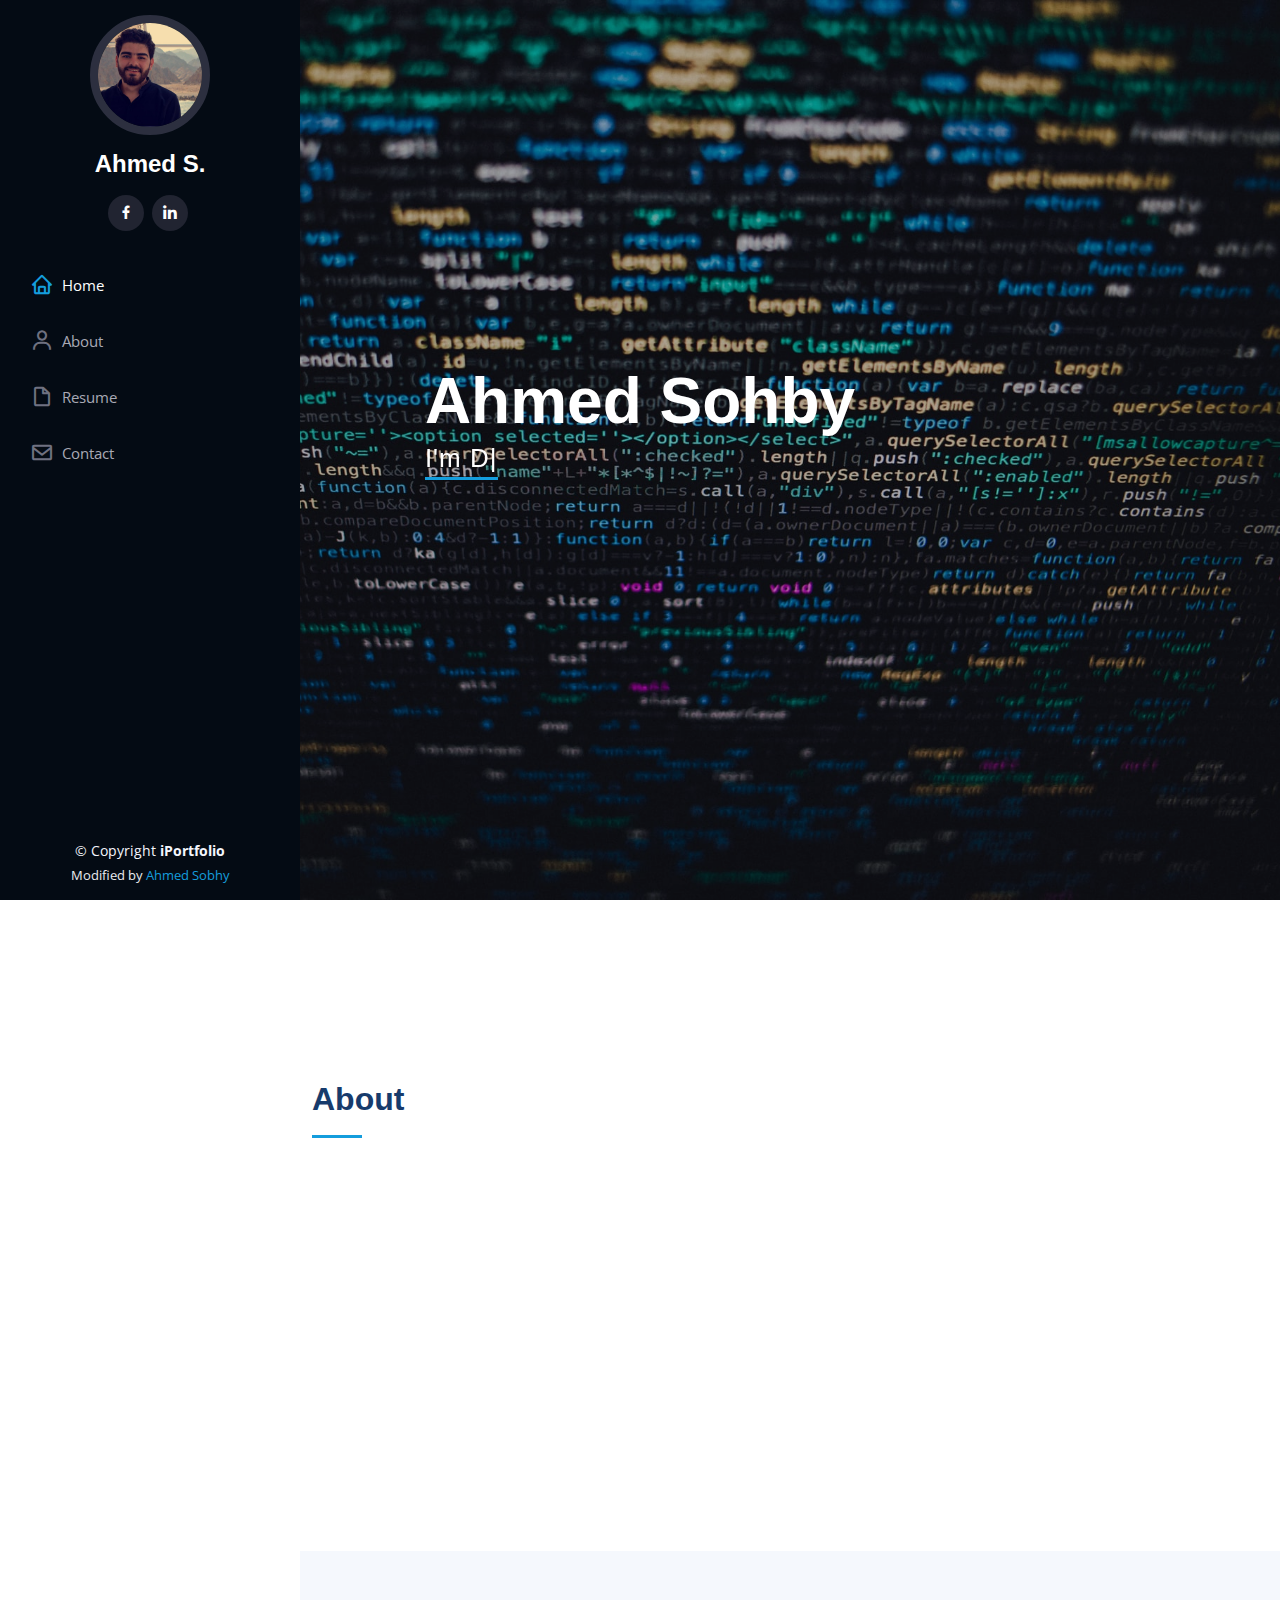
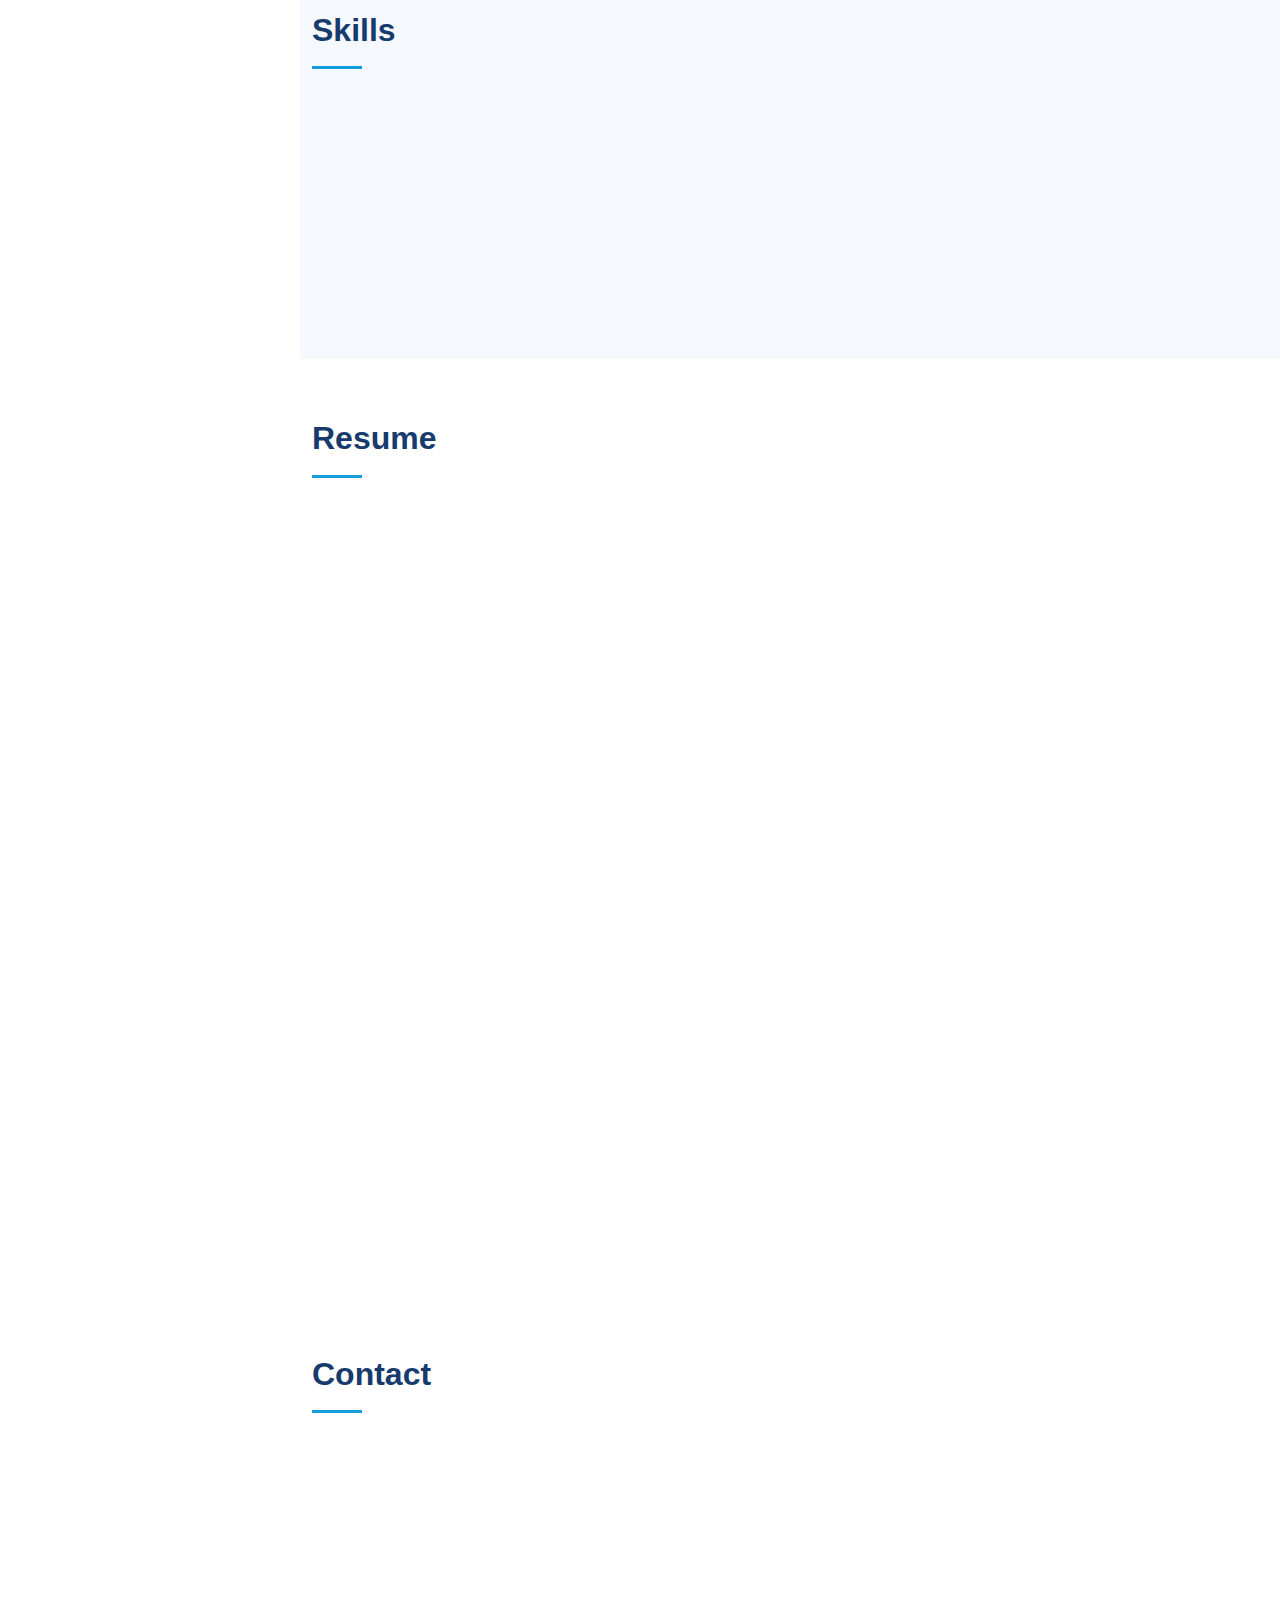
==== index.html @ 56813a4e "Update index.html" ====
<!DOCTYPE html>
<html lang="en">

<head>
  <meta charset="utf-8">
  <meta content="width=device-width, initial-scale=1.0" name="viewport">

  <title>iPortfolio Bootstrap Template - Index</title>
  <meta content="" name="description">
  <meta content="" name="keywords">

  <!-- Favicons -->
  <link href="assets/img/favicon.png" rel="icon">
  <link href="assets/img/apple-touch-icon.png" rel="apple-touch-icon">

  <!-- Google Fonts -->
  <link href="https://fonts.googleapis.com/css?family=Open+Sans:300,300i,400,400i,600,600i,700,700i%7CPT+Raleway:300,300i,400,400i,500,500i,600,600i,700,700i%7CPT+Poppins:300,300i,400,400i,500,500i,600,600i,700,700i" rel="stylesheet">

  <!-- Vendor CSS Files -->
  <link href="assets/vendor/bootstrap/css/bootstrap.min.css" rel="stylesheet">
  <link href="assets/vendor/icofont/icofont.min.css" rel="stylesheet">
  <link href="assets/vendor/boxicons/css/boxicons.min.css" rel="stylesheet">
  <link href="assets/vendor/venobox/venobox.css" rel="stylesheet">
  <link href="assets/vendor/owl.carousel/assets/owl.carousel.min.css" rel="stylesheet">
  <link href="assets/vendor/aos/aos.css" rel="stylesheet">

  <!-- Template Main CSS File -->
  <link href="assets/css/arrow.css" rel="stylesheet">
  <link href="assets/css/style.css" rel="stylesheet">
  

  <!-- =======================================================
  * Template Name: iPortfolio - v2.0.3
  * Template URL: https://bootstrapmade.com/iportfolio-bootstrap-portfolio-websites-template/
  * Author: BootstrapMade.com
  * License: https://bootstrapmade.com/license/
  ======================================================== -->
</head>

<body>

  <!-- ======= Mobile nav toggle button ======= -->
  <button type="button" class="mobile-nav-toggle d-xl-none"><i class="icofont-navigation-menu"></i></button>

  <!-- ======= Header ======= -->
  <header id="header">
    <div class="d-flex flex-column">

      <div class="profile">
        <img src="assets/img/profile-img.jpg" alt="" class="img-fluid rounded-circle">
        <h1 class="text-light"><a href="index.html">Ahmed S.</a></h1>
        <div class="social-links mt-3 text-center">
          <!-- <a href="#" class="twitter"><i class="bx bxl-twitter"></i></a> -->
          <a href="https://www.facebook.com/A.Mohammed97" class="facebook"><i class="bx bxl-facebook"></i></a>
          <!-- <a href="#" class="instagram"><i class="bx bxl-instagram"></i></a> -->
          <!-- <a href="#" class="google-plus"><i class="bx bxl-skype"></i></a> -->
          <a href="https://www.linkedin.com/in/ahmed-mohammed-aast/" class="linkedin"><i class="bx bxl-linkedin"></i></a>
        </div>
      </div>

      <nav class="nav-menu">
        <ul>
          <li class="active"><a href="index.html"><i class="bx bx-home"></i> <span>Home</span></a></li>
          <li><a href="#about"><i class="bx bx-user"></i> <span>About</span></a></li>
          <li><a href="#resume"><i class="bx bx-file-blank"></i> <span>Resume</span></a></li>
          <!-- <li><a href="#portfolio"><i class="bx bx-book-content"></i> Portfolio</a></li>
          <li><a href="#services"><i class="bx bx-server"></i> Services</a></li> -->
          <li><a href="#contact"><i class="bx bx-envelope"></i> Contact</a></li>

        </ul>
      </nav><!-- .nav-menu -->
      <button type="button" class="mobile-nav-toggle d-xl-none"><i class="icofont-navigation-menu"></i></button>

    </div>
  </header><!-- End Header -->

  <!-- ======= Hero Section ======= -->
  <section id="hero" class="d-flex flex-column justify-content-center align-items-center">
    <div class="hero-container" data-aos="fade-in">
      <h2>Ahmed Sohby</h2>
      <p> <span class="typed" data-typed-items=" I'm Developer, I'm Freelancer, I Love You &#10084;&#65039;"></span></p>

    </div>
  </section>

  <section id="section07" class="demo">
    <a href="#about"><span></span><span></span><span></span></a>
  </section>
  
 
  
  <!-- End Hero -->
  <main id="main">

    <!-- ======= About Section ======= -->
    <section id="about" class="about">
      <div class="container">

        <div class="section-title">
          <h2>About</h2>
          <!-- <p>Magnam dolores commodi suscipit. Necessitatibus eius consequatur ex aliquid fuga eum quidem. Sit sint consectetur velit. Quisquam quos quisquam cupiditate. Et nemo qui impedit suscipit alias ea. Quia fugiat sit in iste officiis commodi quidem hic quas.</p> -->
        </div>

        <div class="row">
          <div class="col-lg-4" data-aos="fade-right">
            <img src="assets/img/profile-img.jpg" class="img-fluid" alt="">
          </div>
          <div class="col-lg-8 pt-4 pt-lg-0 content" data-aos="fade-left">
            <h3> Web Developer.</h3>
            <!-- <p class="font-italic">
              Lorem ipsum dolor sit amet, consectetur adipiscing elit, sed do eiusmod tempor incididunt ut labore et dolore
              magna aliqua.
            </p> -->
            <div class="row">
              <div class="col-lg-6">
                <ul>
                  <li><i class="icofont-rounded-right"></i> <strong>Birthday:</strong> 13 Sep 1997</li>
                  <!-- <li><i class="icofont-rounded-right"></i> <strong>Website:</strong> www.example.com</li> -->
                  <li><i class="icofont-rounded-right"></i> <strong>Phone:</strong> +20 1274 638 009</li>
                  <li><i class="icofont-rounded-right"></i> <strong>City:</strong> City : Cairo, EGY</li>
                </ul>
              </div>
              <div class="col-lg-6">
                <ul>
                  <li><i class="icofont-rounded-right"></i> <strong>Age:</strong> 23</li>
                  <li><i class="icofont-rounded-right"></i> <strong>Degree:</strong> Bachelor</li>
                  <li><i class="icofont-rounded-right"></i> <strong>Email:</strong> am.aastmt@gmail.com</li>
                  <!-- <li><i class="icofont-rounded-right"></i> <strong>Freelance:</strong> Available</li> -->
                </ul>
              </div>
            </div>
            <!-- <p>
              Officiis eligendi itaque labore et dolorum mollitia officiis optio vero. Quisquam sunt adipisci omnis et ut. Nulla accusantium dolor incidunt officia tempore. Et eius omnis.
              Cupiditate ut dicta maxime officiis quidem quia. Sed et consectetur qui quia repellendus itaque neque. Aliquid amet quidem ut quaerat cupiditate. Ab et eum qui repellendus omnis culpa magni laudantium dolores.
            </p> -->
          </div>
        </div>

      </div>
    </section><!-- End About Section -->

    
    <!-- ======= Skills Section ======= -->
    <section id="skills" class="skills section-bg">
      <div class="container">

        <div class="section-title">
          <h2>Skills</h2>
        </div>

        <div class="row skills-content">

          <div class="col-lg-6" data-aos="fade-up">

            <div class="progress">
              <span class="skill">HTML <i class="val">100%</i></span>
              <div class="progress-bar-wrap">
                <div class="progress-bar" role="progressbar" aria-valuenow="100" aria-valuemin="0" aria-valuemax="100"></div>
              </div>
            </div>

            <div class="progress">
              <span class="skill">CSS <i class="val">80%</i></span>
              <div class="progress-bar-wrap">
                <div class="progress-bar" role="progressbar" aria-valuenow="80" aria-valuemin="0" aria-valuemax="100"></div>
              </div>
            </div>

            <div class="progress">
              <span class="skill">JavaScript <i class="val">40%</i></span>
              <div class="progress-bar-wrap">
                <div class="progress-bar" role="progressbar" aria-valuenow="40" aria-valuemin="0" aria-valuemax="100"></div>
              </div>
            </div>

          </div>

          <div class="col-lg-6" data-aos="fade-up" data-aos-delay="100">

            <div class="progress">
              <span class="skill">C <i class="val">80%</i></span>
              <div class="progress-bar-wrap">
                <div class="progress-bar" role="progressbar" aria-valuenow="80" aria-valuemin="0" aria-valuemax="100"></div>
              </div>
            </div>

            <div class="progress">
              <span class="skill">ROS <i class="val">65%</i></span>
              <div class="progress-bar-wrap">
                <div class="progress-bar" role="progressbar" aria-valuenow="65" aria-valuemin="0" aria-valuemax="100"></div>
              </div>
            </div>

            <div class="progress">
              <span class="skill">Python <i class="val">55%</i></span>
              <div class="progress-bar-wrap">
                <div class="progress-bar" role="progressbar" aria-valuenow="55" aria-valuemin="0" aria-valuemax="100"></div>
              </div>
            </div>

          </div>

        </div>

      </div>
    </section>
    <!-- End Skills Section -->

    <!-- ======= Resume Section ======= -->
    <section id="resume" class="resume">
      <div class="container">

        <div class="section-title">
          <h2>Resume</h2>
        </div>

        <div class="row">
          <div class="col-lg-6" data-aos="fade-up">
            <h3 class="resume-title">Sumary</h3>
            <div class="resume-item pb-0">
              <h4>Ahmed Mohammed Sobhy</h4>
              <p><em>A new alumni mechatronics engineer, Enthusiastic for programming filed for a professional level as well as for adding some innovation in my day by day life.
              </em></p>
              <p><em>
                  I also worked on a useful graduation project. Constructively, I have experience with the robotic operating system (ROS), web design, and embedded system.
              </em></p> 
              <p><em>  
                  My graduation project was a small semi-autonomous submarine (ROV) utilizing ROS as the principle disseminating purpose of all information, between a PC and Raspberry-Pi inside the ROV and a signal web page as an interface.
              </em></p>
              <ul>
              
              </ul>
            </div>

            <h3 class="resume-title">Education</h3>
            <div class="resume-item">
              <h4>Bachelor of Engineering - BE, Mechatronics, Robotics &amp; Automation Engineering </h4>
              <h5>2015 - 2020</h5>
              <p><em>Arab Academy for Science, Technology &amp; Maritime Transport</em></p>
            </div>

            <div class="resume-item">
              <h4>Diploma, Embedded System </h4>
              <h5>2018 - 2019</h5>
              <p><em>IMT school</em></p>
            </div>

            
          </div>
          <div class="col-lg-6" data-aos="fade-up" data-aos-delay="100">
            <h3 class="resume-title">Experience</h3>
            <div class="resume-item">
              <h4>Workshop Facilitator</h4>
              <h5>2020 - Present</h5>
              <p><em>SkillUP </em></p>
              <!-- <ul>
                <li>Lead in the design, development, and implementation of the graphic, layout, and production communication materials</li>
                <li>Delegate tasks to the 7 members of the design team and provide counsel on all aspects of the project. </li>
                <li>Supervise the assessment of all graphic materials in order to ensure quality and accuracy of the design</li>
                <li>Oversee the efficient use of production project budgets ranging from $2,000 - $25,000</li>
              </ul> -->
            </div>
            
          </div>
        </div>

      </div>
    </section>
    <!-- End Resume Section -->

    <!-- ======= Contact Section ======= -->
    <section id="contact" class="contact">
      <div class="container">

        <div class="section-title">
           <h2>Contact</h2>
          <!--<p>Magnam dolores commodi suscipit. Necessitatibus eius consequatur ex aliquid fuga eum quidem. Sit sint consectetur velit. Quisquam quos quisquam cupiditate. Et nemo qui impedit suscipit alias ea. Quia fugiat sit in iste officiis commodi quidem hic quas.</p>
        --> 
        </div> 

        <div class="row" data-aos="fade-in">

          <div class=" col-lg-12  d-flex align-items-stretch">
            <div class="info">
              <div class="address">
                <i class="icofont-google-map"></i>
                <h4>Location:</h4>
                <p>Pyramids Gardens, Al Giza Desert, Giza Governorate</p>
              </div>

              <div class="email">
                <i class="icofont-envelope"></i>
                <h4>Email:</h4>
                <p>am.aastmt@gmail.com</p>
              </div>

              <div class="phone">
                <i class="icofont-phone"></i>
                <h4>Call:</h4>
                <p>+201274638009</p>
              </div>

              <iframe src="https://www.google.com/maps/embed?pb=!1m18!1m12!1m3!1d4109.891367036622!2d31.10958412815962!3d29.979633538263222!2m3!1f0!2f0!3f0!3m2!1i1024!2i768!4f13.1!3m3!1m2!1s0x14584f898a2fae6f%3A0x5140c8664e53e4e6!2zMjnCsDU4JzU0LjkiTiAzMcKwMDYnMjkuNCJF!5e0!3m2!1sen!2seg!4v1612114255835!5m2!1sen!2seg"  style="border:0; width: 100%; height: 290px;" allowfullscreen></iframe>
            </div>  
          </div>
        </div>
          

      </div>

      <div class="container" id="add-contact">
        <div class="row">
          <a href="assets/ahmed-mohammed.vcf" class="btn btn-outline-secondary  col-xs-4 " role="button"><h4><b> Add Contact </b></h4></a>
          <!-- <button type="button" class="btn btn-primary btn-lg-6 btn-block">Add contact</button> -->
        </div>
      </div>
      
    </section>
     
    
    <!-- End Contact Section -->

  </main><!-- End #main -->

  <!-- ======= Footer ======= -->
  <footer id="footer">
    <div class="container">
      <div class="copyright">
        &copy; Copyright <strong><span>iPortfolio</span></strong>
      </div>
      <div class="credits">
        <!-- All the links in the footer should remain intact. -->
        <!-- You can delete the links only if you purchased the pro version. -->
        <!-- Licensing information: https://bootstrapmade.com/license/ -->
        <!-- Purchase the pro version with working PHP/AJAX contact form: https://bootstrapmade.com/iportfolio-bootstrap-portfolio-websites-template/ -->
        Modified by <a href="https://bootstrapmade.com/">Ahmed Sobhy</a>
      </div>
    </div>
  </footer><!-- End  Footer -->

  <a href="#" class="back-to-top"><i class="icofont-simple-up"></i></a>

  <!-- Vendor JS Files -->
  <script src="assets/vendor/jquery/jquery.min.js"></script>
  <script src="assets/vendor/bootstrap/js/bootstrap.bundle.min.js"></script>
  <script src="assets/vendor/jquery.easing/jquery.easing.min.js"></script>
  <script src="assets/vendor/php-email-form/validate.js"></script>
  <script src="assets/vendor/waypoints/jquery.waypoints.min.js"></script>
  <script src="assets/vendor/counterup/counterup.min.js"></script>
  <script src="assets/vendor/isotope-layout/isotope.pkgd.min.js"></script>
  <script src="assets/vendor/venobox/venobox.min.js"></script>
  <script src="assets/vendor/owl.carousel/owl.carousel.min.js"></script>
  <script src="assets/vendor/typed.js/typed.min.js"></script>
  <script src="assets/vendor/aos/aos.js"></script>

  <!-- Template Main JS File -->
  <script src="assets/js/main.js"></script>

</body>

</html>
---- assets/vendor/venobox/venobox.css ----
/* ------ venobox.css --------*/
.vbox-overlay *, .vbox-overlay *:before, .vbox-overlay *:after{
    -webkit-backface-visibility: hidden;
    -webkit-box-sizing:border-box;
    -moz-box-sizing:border-box;
    box-sizing:border-box;
}
.vbox-overlay * { 
    -webkit-backface-visibility: visible;
    backface-visibility: visible;
}
.vbox-overlay{
    display: -webkit-flex;
    display: flex;
    -webkit-flex-direction: column;
    flex-direction: column;
    -webkit-justify-content: center;
    justify-content: center;
    -webkit-align-items: center;
    align-items: center;
    position: fixed;
    left: 0;
    top: 0;
    bottom: 0;
    right: 0;
    z-index: 999999;
}

/* ----- navigation ----- */
.vbox-title{
    width: 100%;
    height: 40px;
    float: left;
    text-align: center;
    line-height: 28px;
    font-size: 12px;
    padding: 6px 50px;
    overflow: hidden;
    position: fixed;
    display: none;
    left: 0;
    z-index: 89;
}
.vbox-close{
    cursor: pointer;
    position: fixed;
    top: -1px;
    right: 0;
    width: 50px;
    height: 40px;
    padding: 6px;
    display: block;
    background-position:10px center;
    overflow: hidden;
    font-size: 24px;
    line-height: 1;
    text-align: center;
    z-index: 99;
}
.vbox-left{
    cursor: pointer;
    position: fixed;
    left: 0;
    height: 40px;
    overflow: hidden;
    line-height: 28px;
    font-size: 12px;
    z-index: 99;
    display: flex;
    align-items:center;
}
.vbox-num{
    display: inline-block;
    margin: 6px 0 6px 15px;
}
/* ----- Social share ----- */
.vbox-share{
    line-height: 28px;
    font-size: 12px;
    overflow: hidden;
    position: fixed;
    left: 0;
    z-index: 98;
    display: flex;
    align-items:center;
    justify-content: center;
    width: 100%;
    text-align: center;
}
.vbox-share svg{
    max-height: 28px;
    width: 28px;
    z-index: 10;
    margin-left: 12px;
    margin-top: 6px;
    margin-bottom: 6px;
    vertical-align: middle;
}


/* ----- navigation ARROWS ----- */
.vbox-next, .vbox-prev{
    position: fixed;
    top: 50%;
    margin-top: -15px;
    overflow: hidden;
    cursor: pointer;
    display: block;
    width: 45px;
    height: 45px;
    z-index: 99;
}
.vbox-next span, .vbox-prev span{
    position: relative;
    width: 20px;
    height: 20px;
    border: 2px solid transparent;
    border-top-color: #B6B6B6;
    border-right-color: #B6B6B6;
    text-indent: -100px;
    position: absolute;
    top: 8px;
    display: block;
}
.vbox-prev{
    left: 15px;
}
.vbox-next{
    right: 15px;
}
.vbox-prev span{
    left: 10px;
    -ms-transform: rotate(-135deg);
    -webkit-transform: rotate(-135deg);
    transform: rotate(-135deg);
}
.vbox-next span{
    -ms-transform: rotate(45deg);
    -webkit-transform: rotate(45deg);
    transform: rotate(45deg);
    right: 10px;
}
/* ------- inline window ------ */
.vbox-inline{
    width: 420px;
    height: 315px;
    height: 70vh;
    padding: 10px;
    background: #fff;
    margin: 0 auto;
    overflow: auto;
    text-align: left;
}
/* ------- Video & iFrames window ------ */
.venoframe{
    max-width: 100%;
    width: 100%;
    border: none;
    width: 100%;
    height: 260px;
    height: 70vh;
}
.venoframe.vbvid{
    height: 260px;
}
@media (min-width: 768px) {
    .venoframe, .vbox-inline{
        width: 90%;
        height: 360px;
        height: 70vh;
    }
    .venoframe.vbvid{
        width: 640px;
        height: 360px;
    }
}
@media (min-width: 992px) {
    .venoframe, .vbox-inline{
        max-width: 1200px;
        width: 80%;
        height: 540px;
        height: 70vh;
    }
    .venoframe.vbvid{
        width: 960px;
        height: 540px;
    }
}
/* 
Please do NOT edit this part! 
or at least read this note: http://i.imgur.com/7C0ws9e.gif
*/
.vbox-open{
    overflow: hidden;
}
.vbox-container{
    position: absolute;
    left: 0;
    right: 0;
    top: 0;
    bottom: 0;
    overflow-x: hidden;
    overflow-y: scroll;
    overflow-scrolling: touch;
    -webkit-overflow-scrolling: touch;
    z-index: 20;
    max-height: 100%;

}

.vbox-content{
    text-align: center;
    float: left;
    width: 100%;
    position: relative;
    overflow: hidden;
    padding: 20px 4%;
}
.vbox-container img{
    max-width: 100%;
    height: auto;
}
.vbox-figlio{
    box-shadow: 0 0 12px rgba(0,0,0,0.19), 0 6px 6px rgba(0,0,0,0.23);
    max-width: 100%;
    text-align: initial;
}
img.vbox-figlio{
    -webkit-user-select: none;
-khtml-user-select: none;
-moz-user-select: none;
-o-user-select: none;
user-select: none;
}
.vbox-content.swipe-left{
    margin-left: -200px !important;
}
.vbox-content.swipe-right{
    margin-left: 200px !important;
}
.vbox-animated{
    webkit-transition: margin 300ms ease-out;
    transition: margin 300ms ease-out;
}

/* ---------- preloader ----------
 * SPINKIT 
 * http://tobiasahlin.com/spinkit/
-------------------------------- */
.sk-double-bounce,.sk-rotating-plane{width:40px;height:40px;margin:40px auto}.sk-rotating-plane{background-color:#333;-webkit-animation:sk-rotatePlane 1.2s infinite ease-in-out;animation:sk-rotatePlane 1.2s infinite ease-in-out}@-webkit-keyframes sk-rotatePlane{0%{-webkit-transform:perspective(120px) rotateX(0) rotateY(0);transform:perspective(120px) rotateX(0) rotateY(0)}50%{-webkit-transform:perspective(120px) rotateX(-180.1deg) rotateY(0);transform:perspective(120px) rotateX(-180.1deg) rotateY(0)}100%{-webkit-transform:perspective(120px) rotateX(-180deg) rotateY(-179.9deg);transform:perspective(120px) rotateX(-180deg) rotateY(-179.9deg)}}@keyframes sk-rotatePlane{0%{-webkit-transform:perspective(120px) rotateX(0) rotateY(0);transform:perspective(120px) rotateX(0) rotateY(0)}50%{-webkit-transform:perspective(120px) rotateX(-180.1deg) rotateY(0);transform:perspective(120px) rotateX(-180.1deg) rotateY(0)}100%{-webkit-transform:perspective(120px) rotateX(-180deg) rotateY(-179.9deg);transform:perspective(120px) rotateX(-180deg) rotateY(-179.9deg)}}.sk-double-bounce{position:relative}.sk-double-bounce .sk-child{width:100%;height:100%;border-radius:50%;background-color:#333;opacity:.6;position:absolute;top:0;left:0;-webkit-animation:sk-doubleBounce 2s infinite ease-in-out;animation:sk-doubleBounce 2s infinite ease-in-out}.sk-chasing-dots .sk-child,.sk-spinner-pulse,.sk-three-bounce .sk-child{background-color:#333;border-radius:100%}.sk-double-bounce .sk-double-bounce2{-webkit-animation-delay:-1s;animation-delay:-1s}@-webkit-keyframes sk-doubleBounce{0%,100%{-webkit-transform:scale(0);transform:scale(0)}50%{-webkit-transform:scale(1);transform:scale(1)}}@keyframes sk-doubleBounce{0%,100%{-webkit-transform:scale(0);transform:scale(0)}50%{-webkit-transform:scale(1);transform:scale(1)}}.sk-wave{margin:40px auto;width:50px;height:40px;text-align:center;font-size:10px}.sk-wave .sk-rect{background-color:#333;height:100%;width:6px;display:inline-block;-webkit-animation:sk-waveStretchDelay 1.2s infinite ease-in-out;animation:sk-waveStretchDelay 1.2s infinite ease-in-out}.sk-wave .sk-rect1{-webkit-animation-delay:-1.2s;animation-delay:-1.2s}.sk-wave .sk-rect2{-webkit-animation-delay:-1.1s;animation-delay:-1.1s}.sk-wave .sk-rect3{-webkit-animation-delay:-1s;animation-delay:-1s}.sk-wave .sk-rect4{-webkit-animation-delay:-.9s;animation-delay:-.9s}.sk-wave .sk-rect5{-webkit-animation-delay:-.8s;animation-delay:-.8s}@-webkit-keyframes sk-waveStretchDelay{0%,100%,40%{-webkit-transform:scaleY(.4);transform:scaleY(.4)}20%{-webkit-transform:scaleY(1);transform:scaleY(1)}}@keyframes sk-waveStretchDelay{0%,100%,40%{-webkit-transform:scaleY(.4);transform:scaleY(.4)}20%{-webkit-transform:scaleY(1);transform:scaleY(1)}}.sk-wandering-cubes{margin:40px auto;width:40px;height:40px;position:relative}.sk-wandering-cubes .sk-cube{background-color:#333;width:10px;height:10px;position:absolute;top:0;left:0;-webkit-animation:sk-wanderingCube 1.8s ease-in-out -1.8s infinite both;animation:sk-wanderingCube 1.8s ease-in-out -1.8s infinite both}.sk-chasing-dots,.sk-spinner-pulse{width:40px;height:40px;margin:40px auto}.sk-wandering-cubes .sk-cube2{-webkit-animation-delay:-.9s;animation-delay:-.9s}@-webkit-keyframes sk-wanderingCube{0%{-webkit-transform:rotate(0);transform:rotate(0)}25%{-webkit-transform:translateX(30px) rotate(-90deg) scale(.5);transform:translateX(30px) rotate(-90deg) scale(.5)}50%{-webkit-transform:translateX(30px) translateY(30px) rotate(-179deg);transform:translateX(30px) translateY(30px) rotate(-179deg)}50.1%{-webkit-transform:translateX(30px) translateY(30px) rotate(-180deg);transform:translateX(30px) translateY(30px) rotate(-180deg)}75%{-webkit-transform:translateX(0) translateY(30px) rotate(-270deg) scale(.5);transform:translateX(0) translateY(30px) rotate(-270deg) scale(.5)}100%{-webkit-transform:rotate(-360deg);transform:rotate(-360deg)}}@keyframes sk-wanderingCube{0%{-webkit-transform:rotate(0);transform:rotate(0)}25%{-webkit-transform:translateX(30px) rotate(-90deg) scale(.5);transform:translateX(30px) rotate(-90deg) scale(.5)}50%{-webkit-transform:translateX(30px) translateY(30px) rotate(-179deg);transform:translateX(30px) translateY(30px) rotate(-179deg)}50.1%{-webkit-transform:translateX(30px) translateY(30px) rotate(-180deg);transform:translateX(30px) translateY(30px) rotate(-180deg)}75%{-webkit-transform:translateX(0) translateY(30px) rotate(-270deg) scale(.5);transform:translateX(0) translateY(30px) rotate(-270deg) scale(.5)}100%{-webkit-transform:rotate(-360deg);transform:rotate(-360deg)}}.sk-spinner-pulse{-webkit-animation:sk-pulseScaleOut 1s infinite ease-in-out;animation:sk-pulseScaleOut 1s infinite ease-in-out}@-webkit-keyframes sk-pulseScaleOut{0%{-webkit-transform:scale(0);transform:scale(0)}100%{-webkit-transform:scale(1);transform:scale(1);opacity:0}}@keyframes sk-pulseScaleOut{0%{-webkit-transform:scale(0);transform:scale(0)}100%{-webkit-transform:scale(1);transform:scale(1);opacity:0}}.sk-chasing-dots{position:relative;text-align:center;-webkit-animation:sk-chasingDotsRotate 2s infinite linear;animation:sk-chasingDotsRotate 2s infinite linear}.sk-chasing-dots .sk-child{width:60%;height:60%;display:inline-block;position:absolute;top:0;-webkit-animation:sk-chasingDotsBounce 2s infinite ease-in-out;animation:sk-chasingDotsBounce 2s infinite ease-in-out}.sk-chasing-dots .sk-dot2{top:auto;bottom:0;-webkit-animation-delay:-1s;animation-delay:-1s}@-webkit-keyframes sk-chasingDotsRotate{100%{-webkit-transform:rotate(360deg);transform:rotate(360deg)}}@keyframes sk-chasingDotsRotate{100%{-webkit-transform:rotate(360deg);transform:rotate(360deg)}}@-webkit-keyframes sk-chasingDotsBounce{0%,100%{-webkit-transform:scale(0);transform:scale(0)}50%{-webkit-transform:scale(1);transform:scale(1)}}@keyframes sk-chasingDotsBounce{0%,100%{-webkit-transform:scale(0);transform:scale(0)}50%{-webkit-transform:scale(1);transform:scale(1)}}.sk-three-bounce{margin:40px auto;width:80px;text-align:center}.sk-three-bounce .sk-child{width:20px;height:20px;display:inline-block;-webkit-animation:sk-three-bounce 1.4s ease-in-out 0s infinite both;animation:sk-three-bounce 1.4s ease-in-out 0s infinite both}.sk-circle .sk-child:before,.sk-fading-circle .sk-circle:before{display:block;border-radius:100%;content:'';background-color:#333}.sk-three-bounce .sk-bounce1{-webkit-animation-delay:-.32s;animation-delay:-.32s}.sk-three-bounce .sk-bounce2{-webkit-animation-delay:-.16s;animation-delay:-.16s}@-webkit-keyframes sk-three-bounce{0%,100%,80%{-webkit-transform:scale(0);transform:scale(0)}40%{-webkit-transform:scale(1);transform:scale(1)}}@keyframes sk-three-bounce{0%,100%,80%{-webkit-transform:scale(0);transform:scale(0)}40%{-webkit-transform:scale(1);transform:scale(1)}}.sk-circle{margin:40px auto;width:40px;height:40px;position:relative}.sk-circle .sk-child{width:100%;height:100%;position:absolute;left:0;top:0}.sk-circle .sk-child:before{margin:0 auto;width:15%;height:15%;-webkit-animation:sk-circleBounceDelay 1.2s infinite ease-in-out both;animation:sk-circleBounceDelay 1.2s infinite ease-in-out both}.sk-circle .sk-circle2{-webkit-transform:rotate(30deg);-ms-transform:rotate(30deg);transform:rotate(30deg)}.sk-circle .sk-circle3{-webkit-transform:rotate(60deg);-ms-transform:rotate(60deg);transform:rotate(60deg)}.sk-circle .sk-circle4{-webkit-transform:rotate(90deg);-ms-transform:rotate(90deg);transform:rotate(90deg)}.sk-circle .sk-circle5{-webkit-transform:rotate(120deg);-ms-transform:rotate(120deg);transform:rotate(120deg)}.sk-circle .sk-circle6{-webkit-transform:rotate(150deg);-ms-transform:rotate(150deg);transform:rotate(150deg)}.sk-circle .sk-circle7{-webkit-transform:rotate(180deg);-ms-transform:rotate(180deg);transform:rotate(180deg)}.sk-circle .sk-circle8{-webkit-transform:rotate(210deg);-ms-transform:rotate(210deg);transform:rotate(210deg)}.sk-circle .sk-circle9{-webkit-transform:rotate(240deg);-ms-transform:rotate(240deg);transform:rotate(240deg)}.sk-circle .sk-circle10{-webkit-transform:rotate(270deg);-ms-transform:rotate(270deg);transform:rotate(270deg)}.sk-circle .sk-circle11{-webkit-transform:rotate(300deg);-ms-transform:rotate(300deg);transform:rotate(300deg)}.sk-circle .sk-circle12{-webkit-transform:rotate(330deg);-ms-transform:rotate(330deg);transform:rotate(330deg)}.sk-circle .sk-circle2:before{-webkit-animation-delay:-1.1s;animation-delay:-1.1s}.sk-circle .sk-circle3:before{-webkit-animation-delay:-1s;animation-delay:-1s}.sk-circle .sk-circle4:before{-webkit-animation-delay:-.9s;animation-delay:-.9s}.sk-circle .sk-circle5:before{-webkit-animation-delay:-.8s;animation-delay:-.8s}.sk-circle .sk-circle6:before{-webkit-animation-delay:-.7s;animation-delay:-.7s}.sk-circle .sk-circle7:before{-webkit-animation-delay:-.6s;animation-delay:-.6s}.sk-circle .sk-circle8:before{-webkit-animation-delay:-.5s;animation-delay:-.5s}.sk-circle .sk-circle9:before{-webkit-animation-delay:-.4s;animation-delay:-.4s}.sk-circle .sk-circle10:before{-webkit-animation-delay:-.3s;animation-delay:-.3s}.sk-circle .sk-circle11:before{-webkit-animation-delay:-.2s;animation-delay:-.2s}.sk-circle .sk-circle12:before{-webkit-animation-delay:-.1s;animation-delay:-.1s}@-webkit-keyframes sk-circleBounceDelay{0%,100%,80%{-webkit-transform:scale(0);transform:scale(0)}40%{-webkit-transform:scale(1);transform:scale(1)}}@keyframes sk-circleBounceDelay{0%,100%,80%{-webkit-transform:scale(0);transform:scale(0)}40%{-webkit-transform:scale(1);transform:scale(1)}}.sk-cube-grid{width:40px;height:40px;margin:40px auto}.sk-cube-grid .sk-cube{width:33.33%;height:33.33%;background-color:#333;float:left;-webkit-animation:sk-cubeGridScaleDelay 1.3s infinite ease-in-out;animation:sk-cubeGridScaleDelay 1.3s infinite ease-in-out}.sk-cube-grid .sk-cube1{-webkit-animation-delay:.2s;animation-delay:.2s}.sk-cube-grid .sk-cube2{-webkit-animation-delay:.3s;animation-delay:.3s}.sk-cube-grid .sk-cube3{-webkit-animation-delay:.4s;animation-delay:.4s}.sk-cube-grid .sk-cube4{-webkit-animation-delay:.1s;animation-delay:.1s}.sk-cube-grid .sk-cube5{-webkit-animation-delay:.2s;animation-delay:.2s}.sk-cube-grid .sk-cube6{-webkit-animation-delay:.3s;animation-delay:.3s}.sk-cube-grid .sk-cube7{-webkit-animation-delay:0ms;animation-delay:0ms}.sk-cube-grid .sk-cube8{-webkit-animation-delay:.1s;animation-delay:.1s}.sk-cube-grid .sk-cube9{-webkit-animation-delay:.2s;animation-delay:.2s}@-webkit-keyframes sk-cubeGridScaleDelay{0%,100%,70%{-webkit-transform:scale3D(1,1,1);transform:scale3D(1,1,1)}35%{-webkit-transform:scale3D(0,0,1);transform:scale3D(0,0,1)}}@keyframes sk-cubeGridScaleDelay{0%,100%,70%{-webkit-transform:scale3D(1,1,1);transform:scale3D(1,1,1)}35%{-webkit-transform:scale3D(0,0,1);transform:scale3D(0,0,1)}}.sk-fading-circle{margin:40px auto;width:40px;height:40px;position:relative}.sk-fading-circle .sk-circle{width:100%;height:100%;position:absolute;left:0;top:0}.sk-fading-circle .sk-circle:before{margin:0 auto;width:15%;height:15%;-webkit-animation:sk-circleFadeDelay 1.2s infinite ease-in-out both;animation:sk-circleFadeDelay 1.2s infinite ease-in-out both}.sk-fading-circle .sk-circle2{-webkit-transform:rotate(30deg);-ms-transform:rotate(30deg);transform:rotate(30deg)}.sk-fading-circle .sk-circle3{-webkit-transform:rotate(60deg);-ms-transform:rotate(60deg);transform:rotate(60deg)}.sk-fading-circle .sk-circle4{-webkit-transform:rotate(90deg);-ms-transform:rotate(90deg);transform:rotate(90deg)}.sk-fading-circle .sk-circle5{-webkit-transform:rotate(120deg);-ms-transform:rotate(120deg);transform:rotate(120deg)}.sk-fading-circle .sk-circle6{-webkit-transform:rotate(150deg);-ms-transform:rotate(150deg);transform:rotate(150deg)}.sk-fading-circle .sk-circle7{-webkit-transform:rotate(180deg);-ms-transform:rotate(180deg);transform:rotate(180deg)}.sk-fading-circle .sk-circle8{-webkit-transform:rotate(210deg);-ms-transform:rotate(210deg);transform:rotate(210deg)}.sk-fading-circle .sk-circle9{-webkit-transform:rotate(240deg);-ms-transform:rotate(240deg);transform:rotate(240deg)}.sk-fading-circle .sk-circle10{-webkit-transform:rotate(270deg);-ms-transform:rotate(270deg);transform:rotate(270deg)}.sk-fading-circle .sk-circle11{-webkit-transform:rotate(300deg);-ms-transform:rotate(300deg);transform:rotate(300deg)}.sk-fading-circle .sk-circle12{-webkit-transform:rotate(330deg);-ms-transform:rotate(330deg);transform:rotate(330deg)}.sk-fading-circle .sk-circle2:before{-webkit-animation-delay:-1.1s;animation-delay:-1.1s}.sk-fading-circle .sk-circle3:before{-webkit-animation-delay:-1s;animation-delay:-1s}.sk-fading-circle .sk-circle4:before{-webkit-animation-delay:-.9s;animation-delay:-.9s}.sk-fading-circle .sk-circle5:before{-webkit-animation-delay:-.8s;animation-delay:-.8s}.sk-fading-circle .sk-circle6:before{-webkit-animation-delay:-.7s;animation-delay:-.7s}.sk-fading-circle .sk-circle7:before{-webkit-animation-delay:-.6s;animation-delay:-.6s}.sk-fading-circle .sk-circle8:before{-webkit-animation-delay:-.5s;animation-delay:-.5s}.sk-fading-circle .sk-circle9:before{-webkit-animation-delay:-.4s;animation-delay:-.4s}.sk-fading-circle .sk-circle10:before{-webkit-animation-delay:-.3s;animation-delay:-.3s}.sk-fading-circle .sk-circle11:before{-webkit-animation-delay:-.2s;animation-delay:-.2s}.sk-fading-circle .sk-circle12:before{-webkit-animation-delay:-.1s;animation-delay:-.1s}@-webkit-keyframes sk-circleFadeDelay{0%,100%,39%{opacity:0}40%{opacity:1}}@keyframes sk-circleFadeDelay{0%,100%,39%{opacity:0}40%{opacity:1}}.sk-folding-cube{margin:40px auto;width:40px;height:40px;position:relative;-webkit-transform:rotateZ(45deg);transform:rotateZ(45deg)}.sk-folding-cube .sk-cube{float:left;width:50%;height:50%;position:relative;-webkit-transform:scale(1.1);-ms-transform:scale(1.1);transform:scale(1.1)}.sk-folding-cube .sk-cube:before{content:'';position:absolute;top:0;left:0;width:100%;height:100%;background-color:#333;-webkit-animation:sk-foldCubeAngle 2.4s infinite linear both;animation:sk-foldCubeAngle 2.4s infinite linear both;-webkit-transform-origin:100% 100%;-ms-transform-origin:100% 100%;transform-origin:100% 100%}.sk-folding-cube .sk-cube2{-webkit-transform:scale(1.1) rotateZ(90deg);transform:scale(1.1) rotateZ(90deg)}.sk-folding-cube .sk-cube3{-webkit-transform:scale(1.1) rotateZ(180deg);transform:scale(1.1) rotateZ(180deg)}.sk-folding-cube .sk-cube4{-webkit-transform:scale(1.1) rotateZ(270deg);transform:scale(1.1) rotateZ(270deg)}.sk-folding-cube .sk-cube2:before{-webkit-animation-delay:.3s;animation-delay:.3s}.sk-folding-cube .sk-cube3:before{-webkit-animation-delay:.6s;animation-delay:.6s}.sk-folding-cube .sk-cube4:before{-webkit-animation-delay:.9s;animation-delay:.9s}@-webkit-keyframes sk-foldCubeAngle{0%,10%{-webkit-transform:perspective(140px) rotateX(-180deg);transform:perspective(140px) rotateX(-180deg);opacity:0}25%,75%{-webkit-transform:perspective(140px) rotateX(0);transform:perspective(140px) rotateX(0);opacity:1}100%,90%{-webkit-transform:perspective(140px) rotateY(180deg);transform:perspective(140px) rotateY(180deg);opacity:0}}@keyframes sk-foldCubeAngle{0%,10%{-webkit-transform:perspective(140px) rotateX(-180deg);transform:perspective(140px) rotateX(-180deg);opacity:0}25%,75%{-webkit-transform:perspective(140px) rotateX(0);transform:perspective(140px) rotateX(0);opacity:1}100%,90%{-webkit-transform:perspective(140px) rotateY(180deg);transform:perspective(140px) rotateY(180deg);opacity:0}}
---- assets/css/arrow.css ----
@import url(https://fonts.googleapis.com/css?family=Josefin+Sans:300,400);
* {
  margin: 0;
  padding: 0;
}

#thanks p a {
  color: #333;
  text-decoration: none;
  transition: color .3s;
}
#thanks p a:hover {
  color: #888;
}
.demo a {
  position: absolute;
  bottom: 0;
  left: 45%;
  z-index: 2;
  display: inline-block;
  transform: translate(0, -50%);
  color: #fff;
  font : normal 400 20px/1 'Josefin Sans', sans-serif;
  letter-spacing: .1em;
  text-decoration: none;
  transition: opacity .3s;
}
.demo a:hover {
  opacity: .5;
}



#section01 a {
  padding-top: 60px;
}
#section01 a span {
  position: absolute;
  top: 0;
  left: 50%;
  width: 24px;
  height: 24px;
  margin-left: -12px;
  border-left: 1px solid #fff;
  border-bottom: 1px solid #fff;
  transform: rotate(-45deg);
  box-sizing: border-box;
}



#section02 a {
  padding-top: 60px;
}
#section02 a span {
  position: absolute;
  top: 0;
  left: 50%;
  width: 46px;
  height: 46px;
  margin-left: -23px;
  border: 1px solid #fff;
  border-radius: 100%;
  box-sizing: border-box;
}
#section02 a span::after {
  position: absolute;
  top: 50%;
  left: 50%;
  content: '';
  width: 16px;
  height: 16px;
  margin: -12px 0 0 -8px;
  border-left: 1px solid #fff;
  border-bottom: 1px solid #fff;
  transform: rotate(-45deg);
  box-sizing: border-box;
}



#section03 a {
  padding-top: 60px;
}
#section03 a span {
  position: absolute;
  top: 0;
  left: 50%;
  width: 46px;
  height: 46px;
  margin-left: -23px;
  border: 1px solid #fff;
  border-radius: 100%;
  box-sizing: border-box;
}
#section03 a span::after {
  position: absolute;
  top: 50%;
  left: 50%;
  content: '';
  width: 16px;
  height: 16px;
  margin: -12px 0 0 -8px;
  border-left: 1px solid #fff;
  border-bottom: 1px solid #fff;
  transform: rotate(-45deg);
  box-sizing: border-box;
}
#section03 a span::before {
  position: absolute;
  top: 0;
  left: 0;
  z-index: -1;
  content: '';
  width: 44px;
  height: 44px;
  box-shadow: 0 0 0 0 rgba(255,255,255,.1);
  border-radius: 100%;
  opacity: 0;
  -webkit-animation: sdb03 3s infinite;
  animation: sdb03 3s infinite;
  box-sizing: border-box;
}
@-webkit-keyframes sdb03 {
  0% {
    opacity: 0;
  }
  30% {
    opacity: 1;
  }
  60% {
    box-shadow: 0 0 0 60px rgba(255,255,255,.1);
    opacity: 0;
  }
  100% {
    opacity: 0;
  }
}
@keyframes sdb03 {
  0% {
    opacity: 0;
  }
  30% {
    opacity: 1;
  }
  60% {
    box-shadow: 0 0 0 60px rgba(255,255,255,.1);
    opacity: 0;
  }
  100% {
    opacity: 0;
  }
}



#section04 a {
  padding-top: 60px;
}
#section04 a span {
  position: absolute;
  top: 0;
  left: 50%;
  width: 24px;
  height: 24px;
  margin-left: -12px;
  border-left: 1px solid #fff;
  border-bottom: 1px solid #fff;
  transform: rotate(-45deg);
  -webkit-animation: sdb04 2s infinite;
  animation: sdb04 2s infinite;
  box-sizing: border-box;
}
@-webkit-keyframes sdb04 {
  0% {
    -webkit-transform: rotate(-45deg) translate(0, 0);
  }
  20% {
    -webkit-transform: rotate(-45deg) translate(-10px, 10px);
  }
  40% {
    -webkit-transform: rotate(-45deg) translate(0, 0);
  }
}
@keyframes sdb04 {
  0% {
    transform: rotate(-45deg) translate(0, 0);
  }
  20% {
    transform: rotate(-45deg) translate(-10px, 10px);
  }
  40% {
    transform: rotate(-45deg) translate(0, 0);
  }
}



#section05 a {
  padding-top: 70px;
}
#section05 a span {
  position: absolute;
  top: 0;
  left: 50%;
  width: 24px;
  height: 24px;
  margin-left: -12px;
  border-left: 1px solid #fff;
  border-bottom: 1px solid #fff;
  transform: rotate(-45deg);
  -webkit-animation: sdb05 1.5s infinite;
  animation: sdb05 1.5s infinite;
  box-sizing: border-box;
}
@-webkit-keyframes sdb05 {
  0% {
    -webkit-transform: rotate(-45deg) translate(0, 0);
    opacity: 0;
  }
  50% {
    opacity: 1;
  }
  100% {
    -webkit-transform: rotate(-45deg) translate(-20px, 20px);
    opacity: 0;
  }
}
@keyframes sdb05 {
  0% {
    transform: rotate(-45deg) translate(0, 0);
    opacity: 0;
  }
  50% {
    opacity: 1;
  }
  100% {
    transform: rotate(-45deg) translate(-20px, 20px);
    opacity: 0;
  }
}



#section06 a {
  padding-top: 70px;
}
#section06 a span {
  position: absolute;
  top: 0;
  left: 50%;
  width: 24px;
  height: 24px;
  margin-left: -12px;
  border-left: 1px solid #fff;
  border-bottom: 1px solid #fff;
  transform: rotateZ(-45deg);
  -webkit-animation: sdb06 1.5s infinite;
  animation: sdb06 1.5s infinite;
  box-sizing: border-box;
}
@-webkit-keyframes sdb06 {
  0% {
    -webkit-transform: rotateY(0) rotateZ(-45deg) translate(0, 0);
    opacity: 0;
  }
  50% {
    opacity: 1;
  }
  100% {
    -webkit-transform: rotateY(720deg) rotateZ(-45deg) translate(-20px, 20px);
    opacity: 0;
  }
}
@keyframes sdb06 {
  0% {
    transform: rotateY(0) rotateZ(-45deg) translate(0, 0);
    opacity: 0;
  }
  50% {
    opacity: 1;
  }
  100% {
    transform: rotateY(720deg) rotateZ(-45deg) translate(-20px, 20px);
    opacity: 0;
  }
}



#section07 a {
  padding-top: 80px;
}
#section07 a span {
  position: absolute;
  top: 0;
  left: 50%;
  width: 24px;
  height: 24px;
  margin: 0 auto;
  border-left: 1px solid #fff;
  border-bottom: 1px solid #fff;
  transform: rotate(-45deg);
  -webkit-animation: sdb07 2s infinite;
  animation: sdb07 2s infinite;
  opacity: 0;
  box-sizing: border-box;
}
#section07 a span:nth-of-type(1) {
  -webkit-animation-delay: 0s;
  animation-delay: 0s;
}
#section07 a span:nth-of-type(2) {
  top: 16px;
  -webkit-animation-delay: .15s;
  animation-delay: .15s;
}
#section07 a span:nth-of-type(3) {
  top: 32px;
  -webkit-animation-delay: .3s;
  animation-delay: .3s;
}
@-webkit-keyframes sdb07 {
  0% {
    opacity: 0;
  }
  50% {
    opacity: 1;
  }
  100% {
    opacity: 0;
  }
}
@keyframes sdb07 {
  0% {
    opacity: 0;
  }
  50% {
    opacity: 1;
  }
  100% {
    opacity: 0;
  }
}



#section08 a {
  padding-top: 60px;
}
#section08 a span {
  position: absolute;
  top: 0;
  left: 50%;
  width: 30px;
  height: 50px;
  margin-left: -15px;
  border: 2px solid #fff;
  border-radius: 50px;
  box-sizing: border-box;
}
#section08 a span::before {
  position: absolute;
  top: 10px;
  left: 50%;
  content: '';
  width: 6px;
  height: 6px;
  margin-left: -3px;
  background-color: #fff;
  border-radius: 100%;
  box-sizing: border-box;
}



#section09 a {
  padding-top: 80px;
}
#section09 a span {
  position: absolute;
  top: 0;
  left: 50%;
  width: 30px;
  height: 50px;
  margin-left: -15px;
  border: 2px solid #fff;
  border-radius: 50px;
  box-sizing: border-box;
}
#section09 a span::before {
  position: absolute;
  top: 10px;
  left: 50%;
  content: '';
  width: 6px;
  height: 6px;
  margin-left: -3px;
  background-color: #fff;
  border-radius: 100%;
  box-sizing: border-box;
}
#section09 a span::after {
  position: absolute;
  bottom: -18px;
  left: 50%;
  width: 18px;
  height: 18px;
  content: '';
  margin-left: -9px;
  border-left: 1px solid #fff;
  border-bottom: 1px solid #fff;
  transform: rotate(-45deg);
  box-sizing: border-box;
}



#section10 a {
  padding-top: 60px;
}
#section10 a span {
  position: absolute;
  top: 0;
  left: 50%;
  width: 30px;
  height: 50px;
  margin-left: -15px;
  border: 2px solid #fff;
  border-radius: 50px;
  box-sizing: border-box;
}
#section10 a span::before {
  position: absolute;
  top: 10px;
  left: 50%;
  content: '';
  width: 6px;
  height: 6px;
  margin-left: -3px;
  background-color: #fff;
  border-radius: 100%;
  -webkit-animation: sdb10 2s infinite;
  animation: sdb10 2s infinite;
  box-sizing: border-box;
}
@-webkit-keyframes sdb10 {
  0% {
    -webkit-transform: translate(0, 0);
    opacity: 0;
  }
  40% {
    opacity: 1;
  }
  80% {
    -webkit-transform: translate(0, 20px);
    opacity: 0;
  }
  100% {
    opacity: 0;
  }
}
@keyframes sdb10 {
  0% {
    transform: translate(0, 0);
    opacity: 0;
  }
  40% {
    opacity: 1;
  }
  80% {
    transform: translate(0, 20px);
    opacity: 0;
  }
  100% {
    opacity: 0;
  }
}
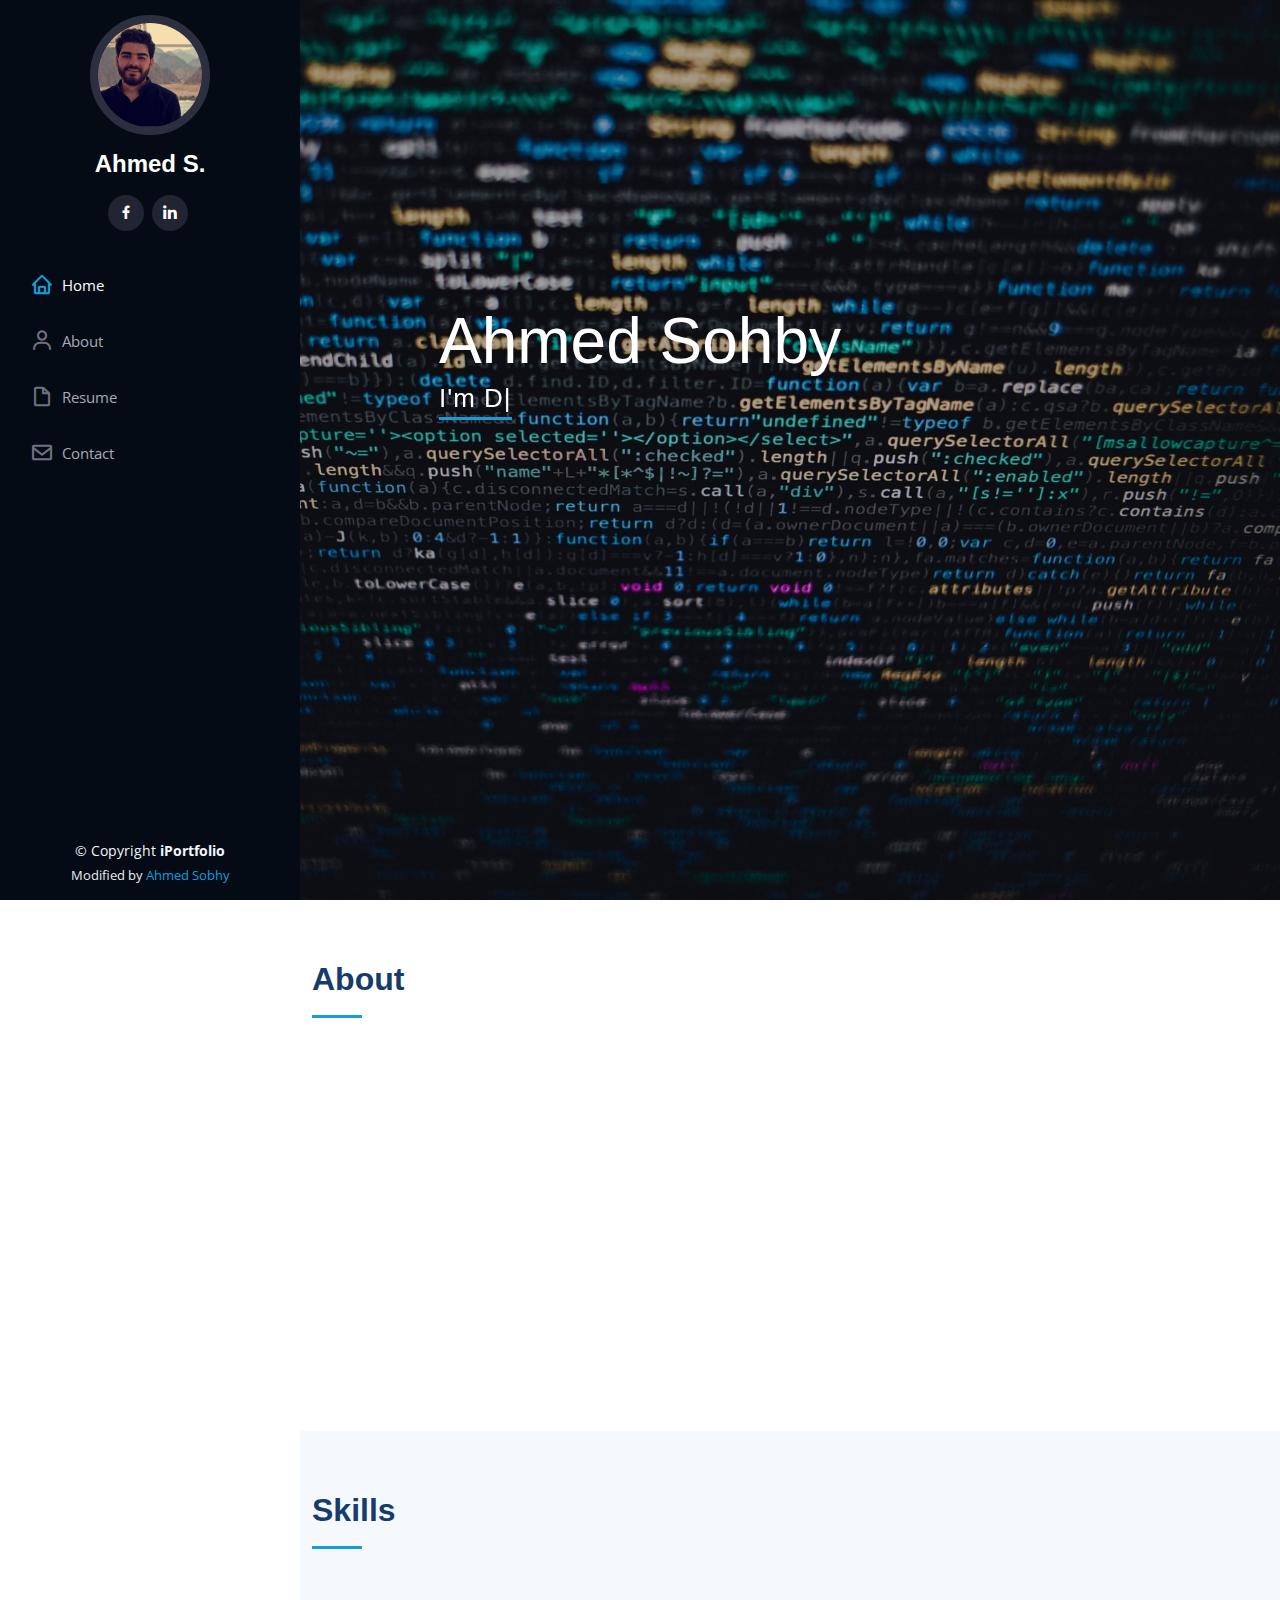
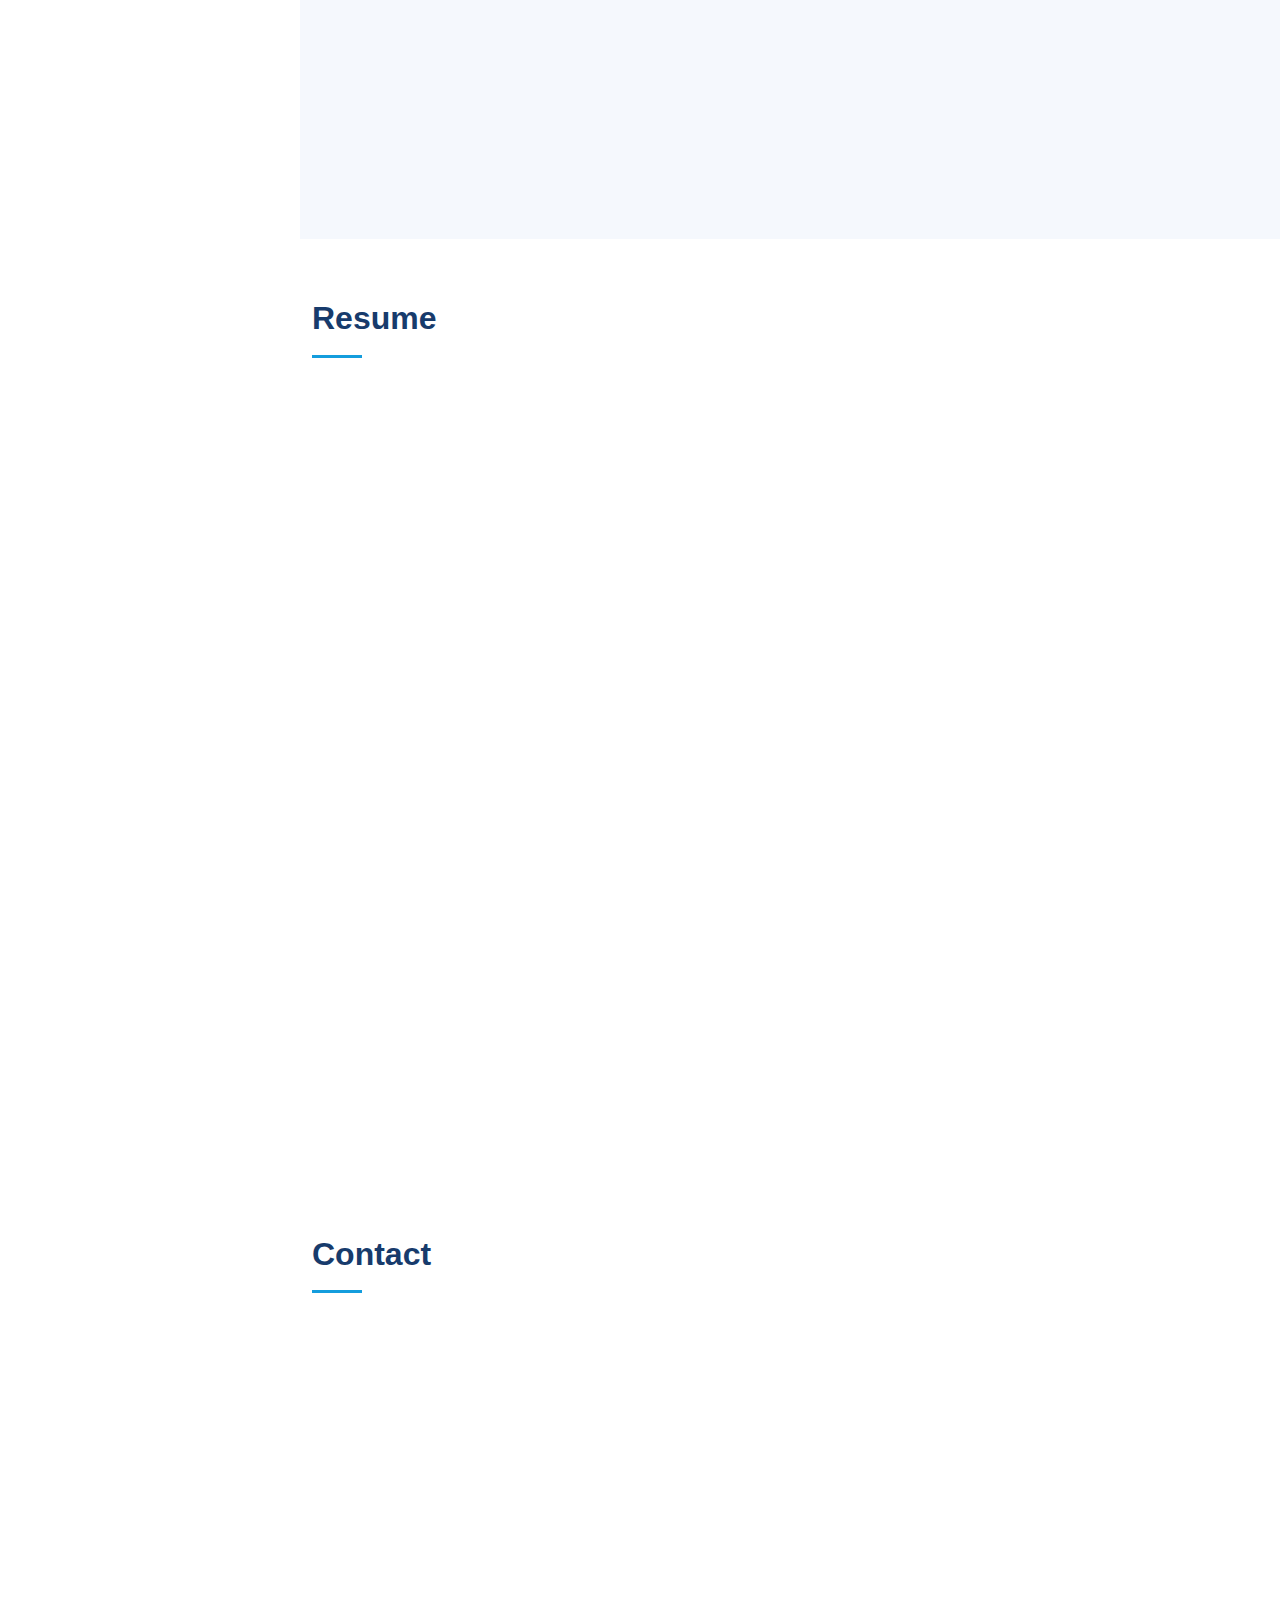
==== commit 1e3d647d: "Update index.html" ====
--- a/index.html
+++ b/index.html
@@ -79,13 +79,13 @@
     <div class="hero-container" data-aos="fade-in">
       <h2>Ahmed Sohby</h2>
       <p> <span class="typed" data-typed-items=" I'm Developer, I'm Freelancer, I Love You &#10084;&#65039;"></span></p>
-
+      <section id="section07" class="demo">
+      <a href=""><span></span><span></span><span></span></a>
+      </section>
     </div>
   </section>
 
-  <section id="section07" class="demo">
-    <a href="#about"><span></span><span></span><span></span></a>
-  </section>
+  
   
  
   
--- a/assets/css/style.css
+++ b/assets/css/style.css
@@ -242,9 +242,10 @@
 #hero h2 {
   margin: 0 0 10px 0;
   font-size: 64px;
-  font-weight: 700;
+  font-weight: 100;
   line-height: 56px;
   color: #fff;
+  font-family: "Poppins", sans-serif;
 }
 
 #hero p {
@@ -268,12 +269,12 @@
 }
 
 @media (max-width: 768px) {
-  #hero h1 {
-    font-size: 28px;
+  #hero h2 {
+    font-size: 32px;
     line-height: 36px;
   }
   #hero h2 {
-    font-size: 18px;
+    font-size: 32px;
     line-height: 24px;
     margin-bottom: 30px;
   }
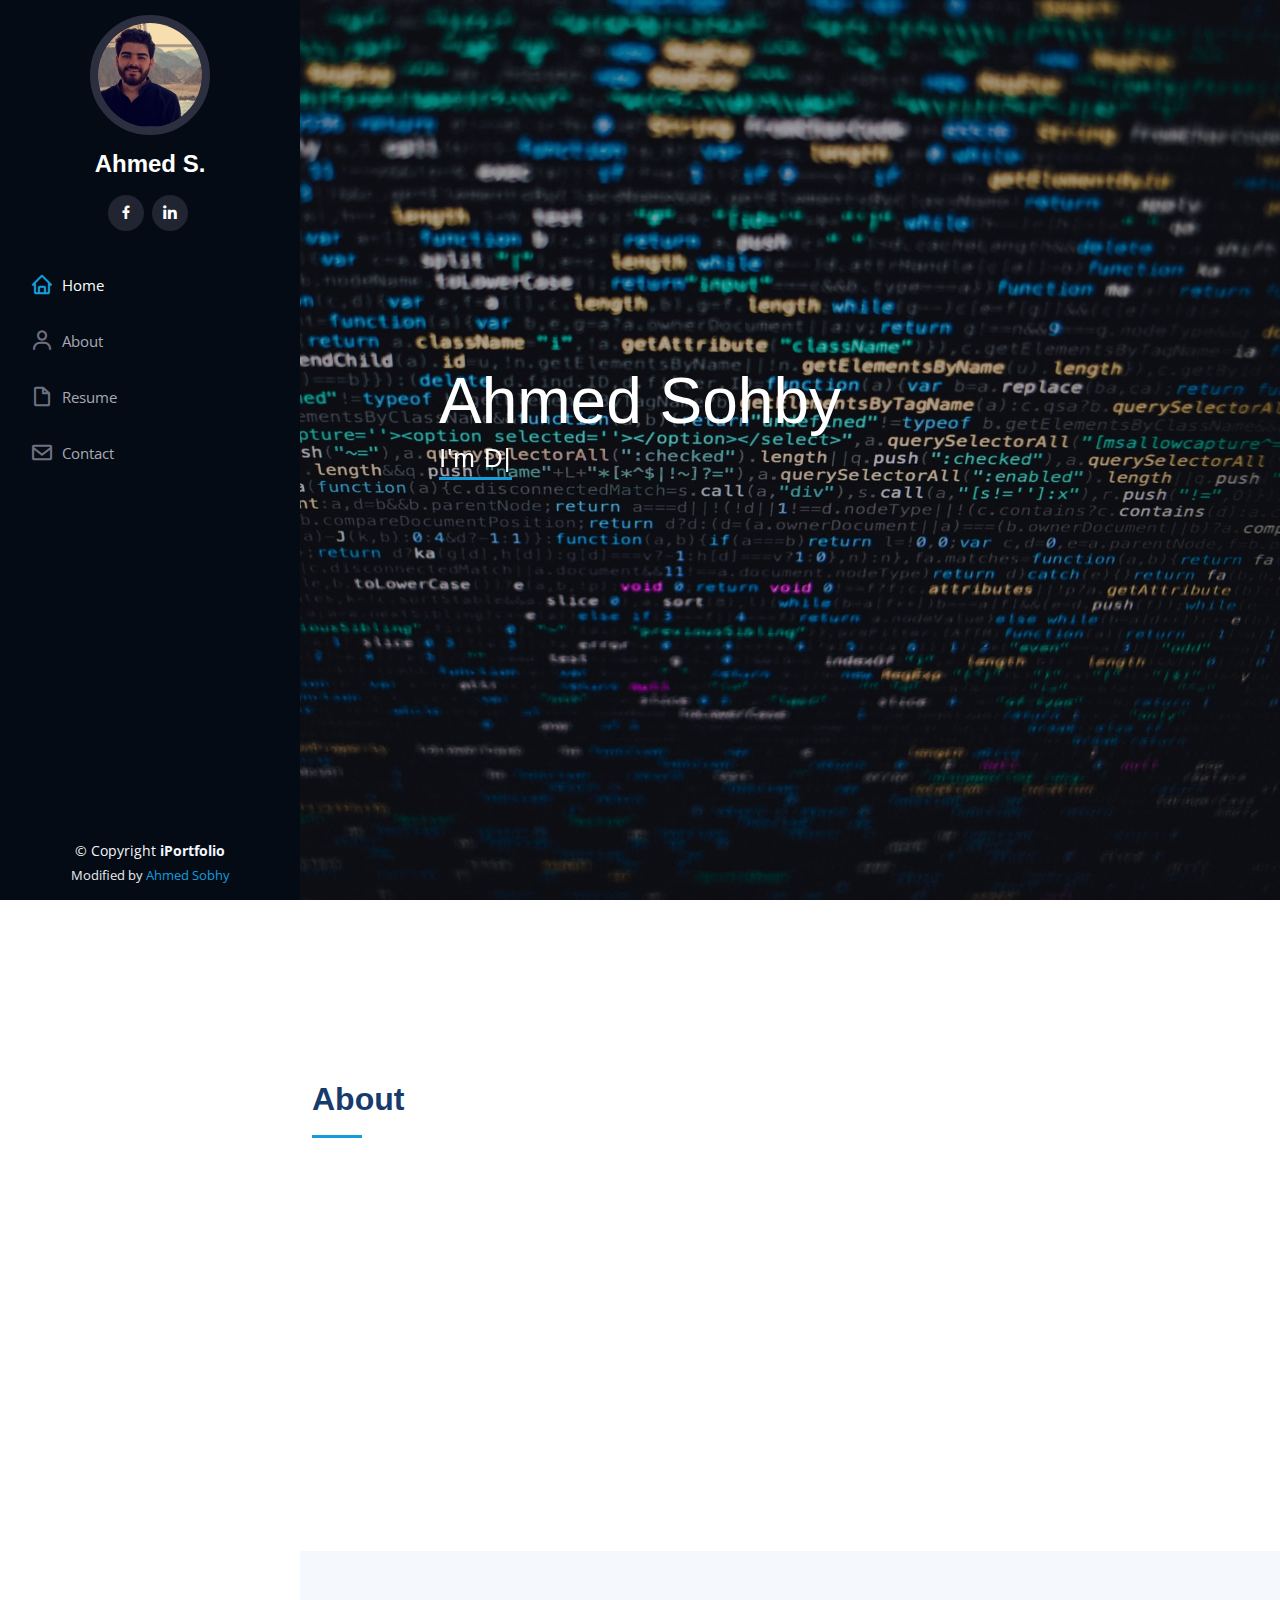
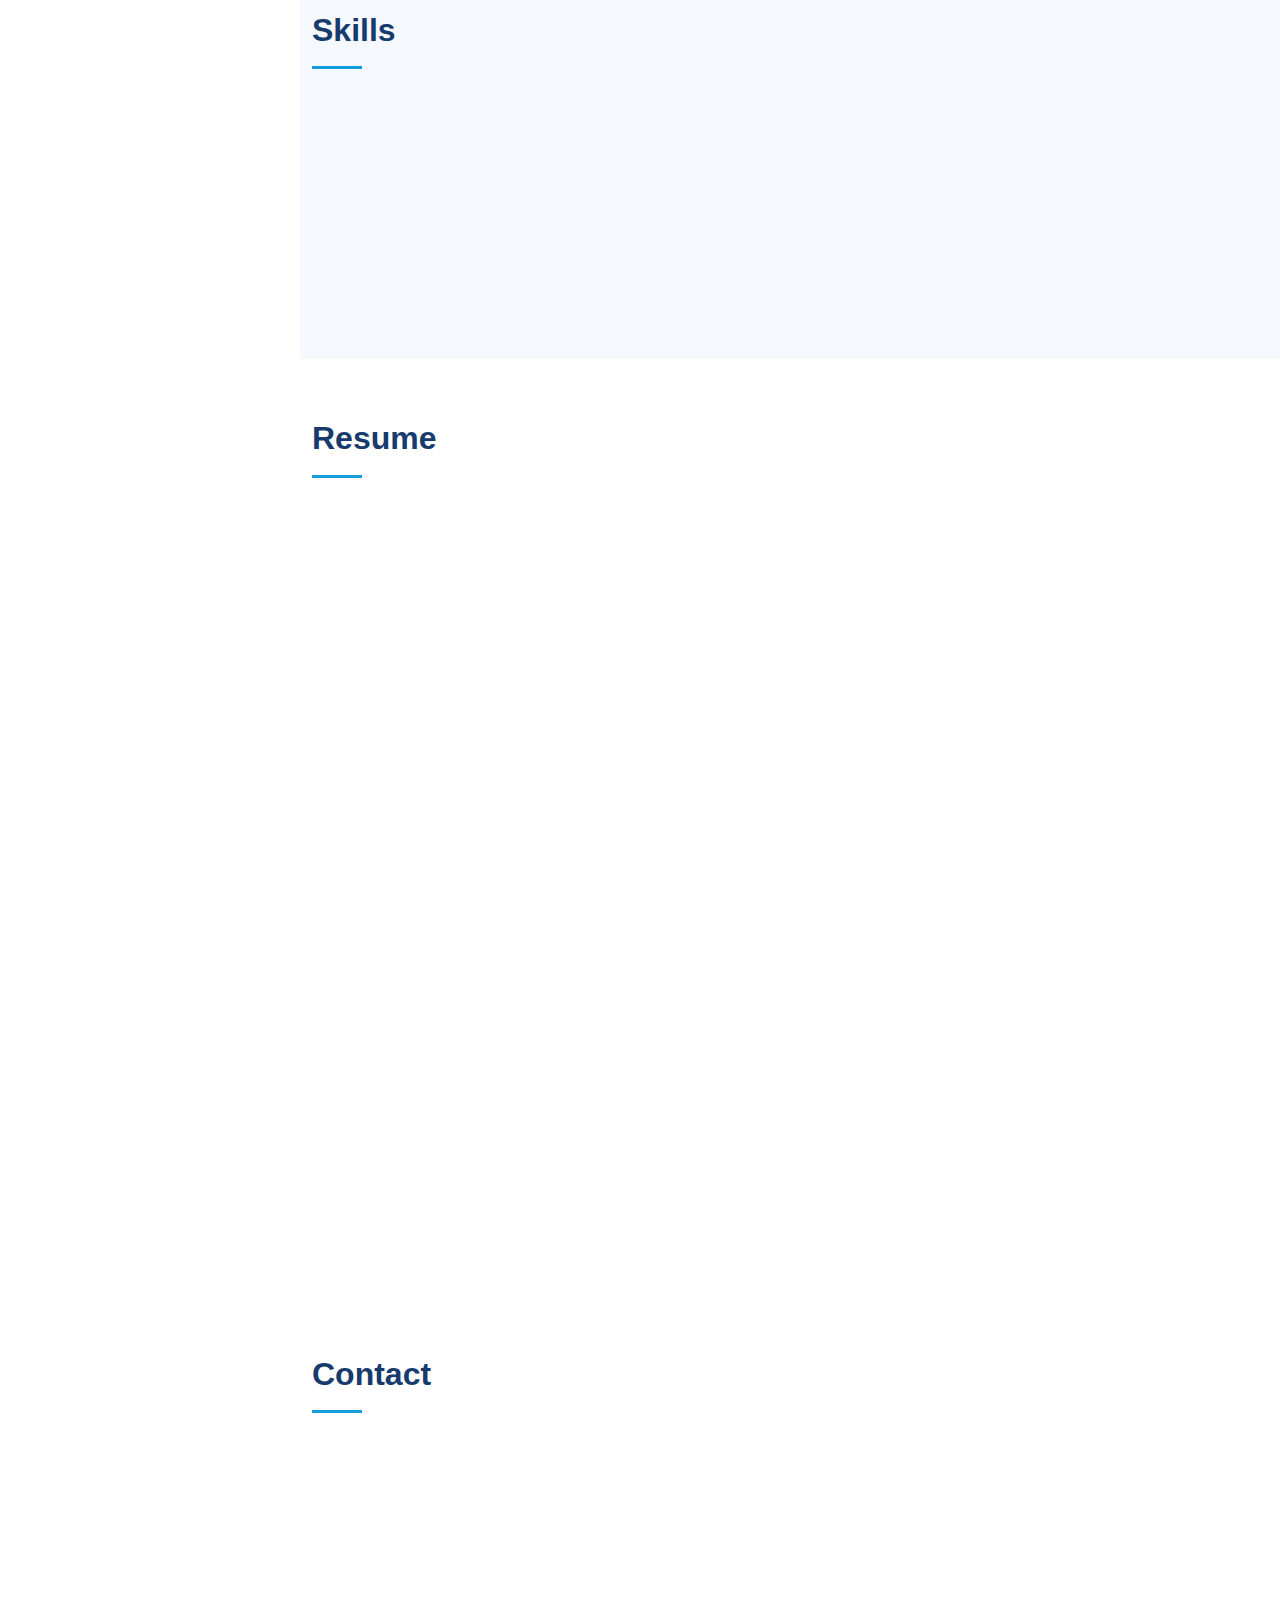
==== commit d3c668dc: "Update index.html" ====
--- a/index.html
+++ b/index.html
@@ -79,11 +79,12 @@
     <div class="hero-container" data-aos="fade-in">
       <h2>Ahmed Sohby</h2>
       <p> <span class="typed" data-typed-items=" I'm Developer, I'm Freelancer, I Love You &#10084;&#65039;"></span></p>
-      <section id="section07" class="demo">
-      <a href=""><span></span><span></span><span></span></a>
-      </section>
     </div>
   </section>
+  
+   <section id="section07" class="demo">
+      <a href=""><span></span><span></span><span></span></a>
+   </section>
 
   
   
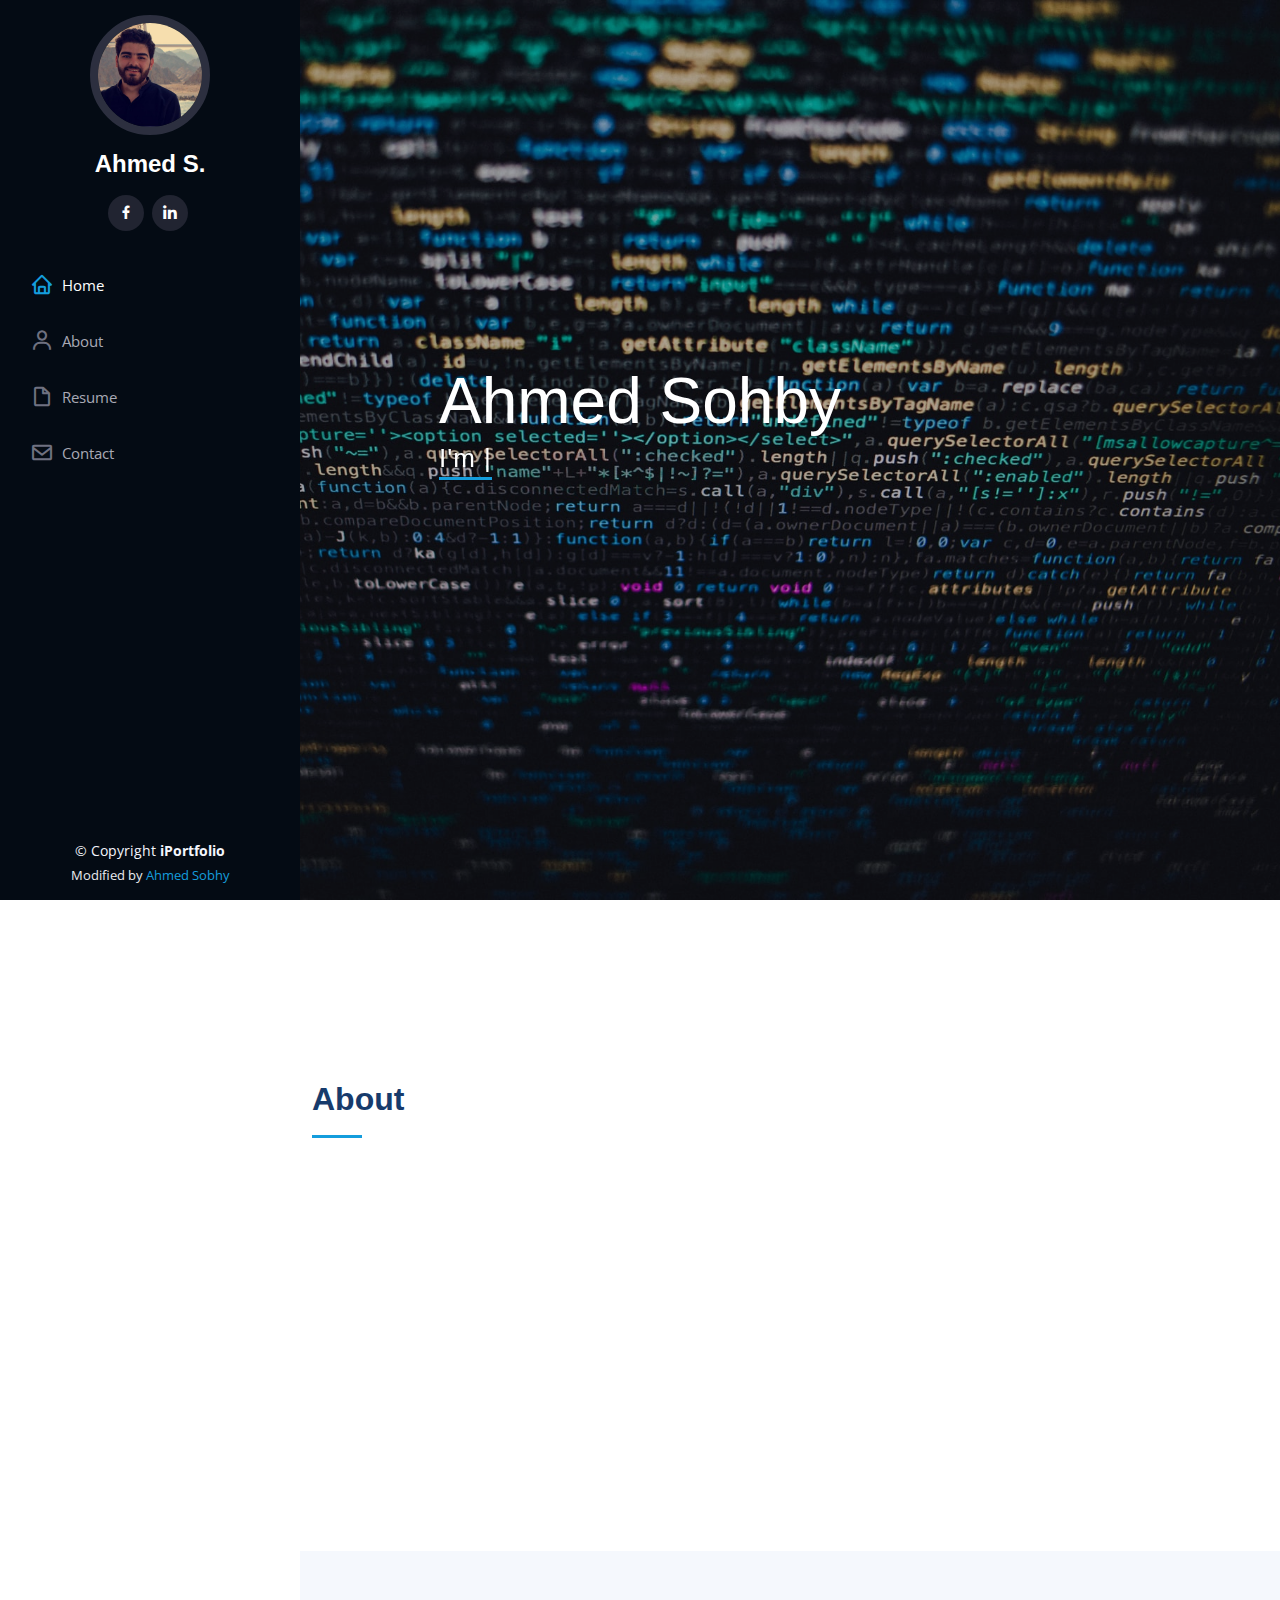
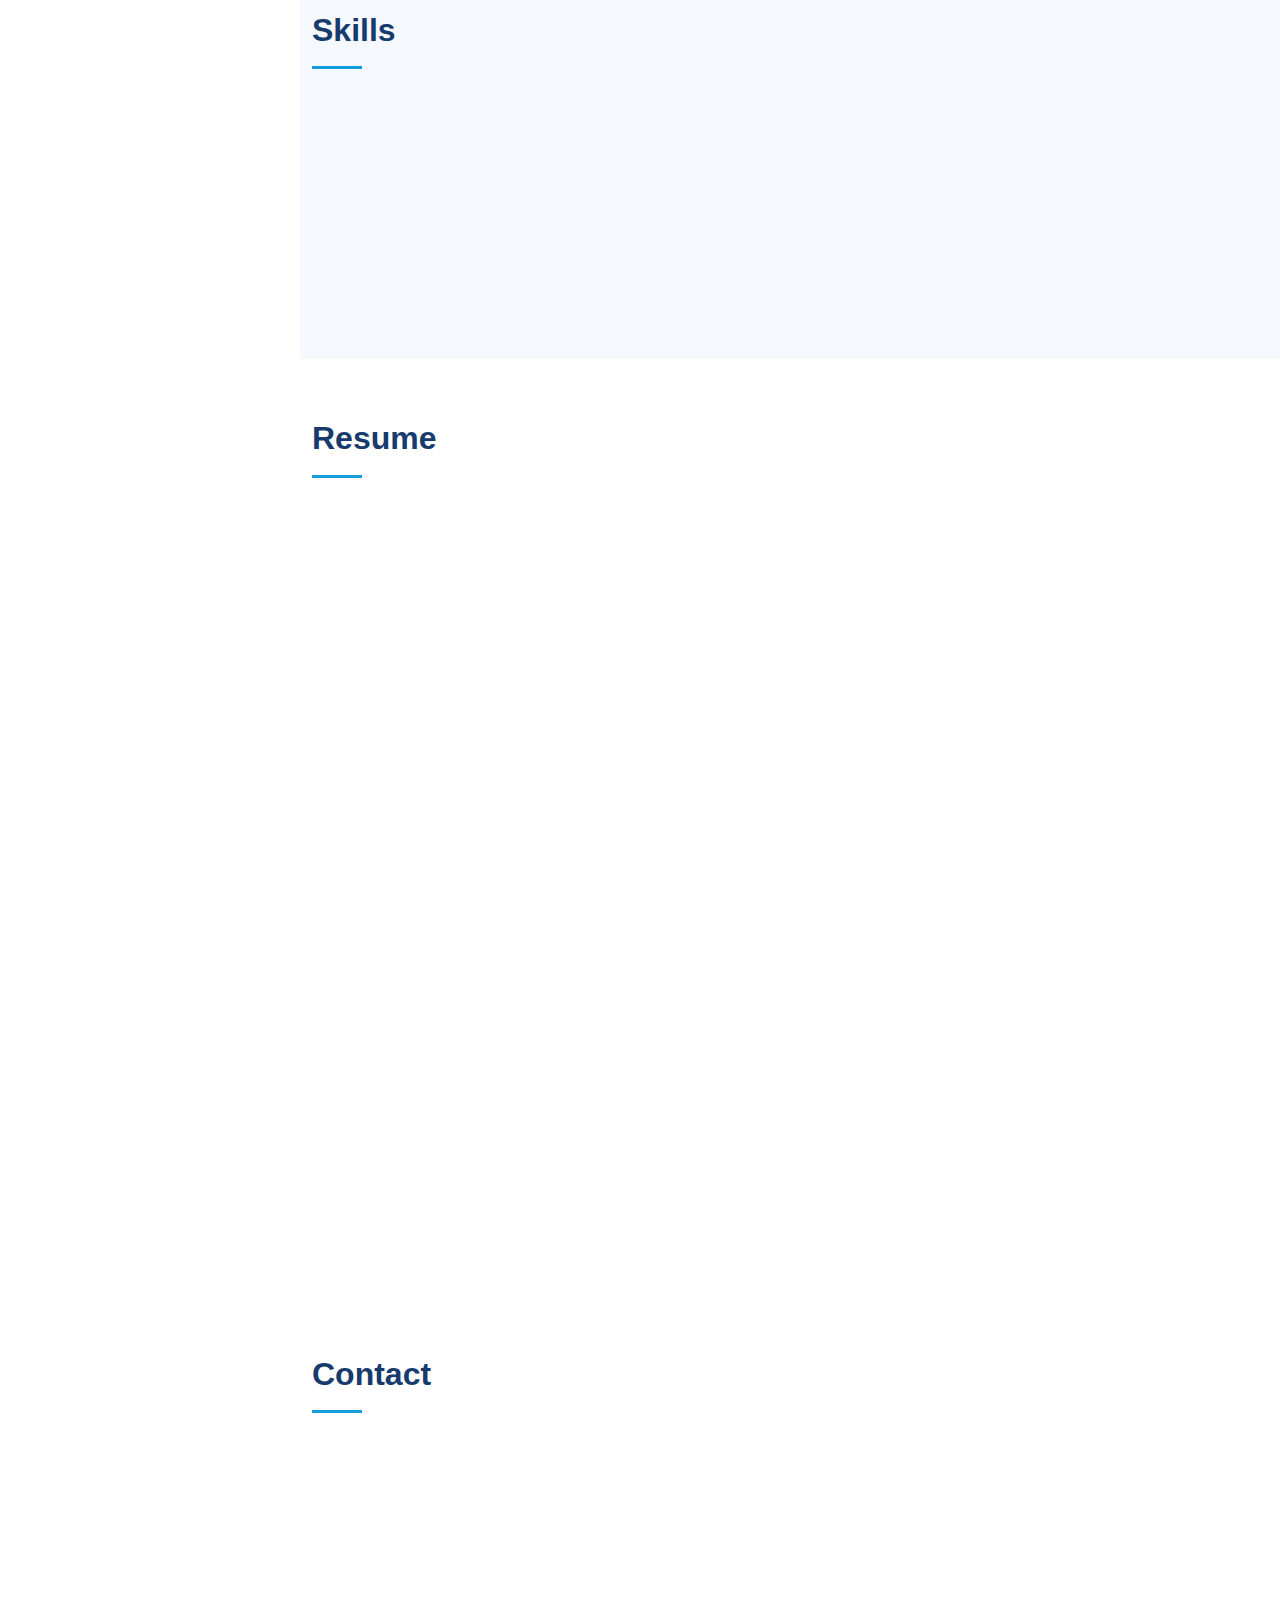
==== commit ad8a9ec1: "Update index.html" ====
--- a/index.html
+++ b/index.html
@@ -83,7 +83,7 @@
   </section>
   
    <section id="section07" class="demo">
-      <a href=""><span></span><span></span><span></span></a>
+      <a><span></span><span></span><span></span></a>
    </section>
 
   
@@ -311,8 +311,8 @@
 
       <div class="container" id="add-contact">
         <div class="row">
-          <a href="assets/ahmed-mohammed.vcf" class="btn btn-outline-secondary  col-xs-4 " role="button"><h4><b> Add Contact </b></h4></a>
-          <!-- <button type="button" class="btn btn-primary btn-lg-6 btn-block">Add contact</button> -->
+          <a href="assets/ahmed-mohammed.vcf" id="button" class="btn btn-outline-secondary  col-xs-4 " role="button"><h4><b> Add Contact </b></h4></a>
+     
         </div>
       </div>
       
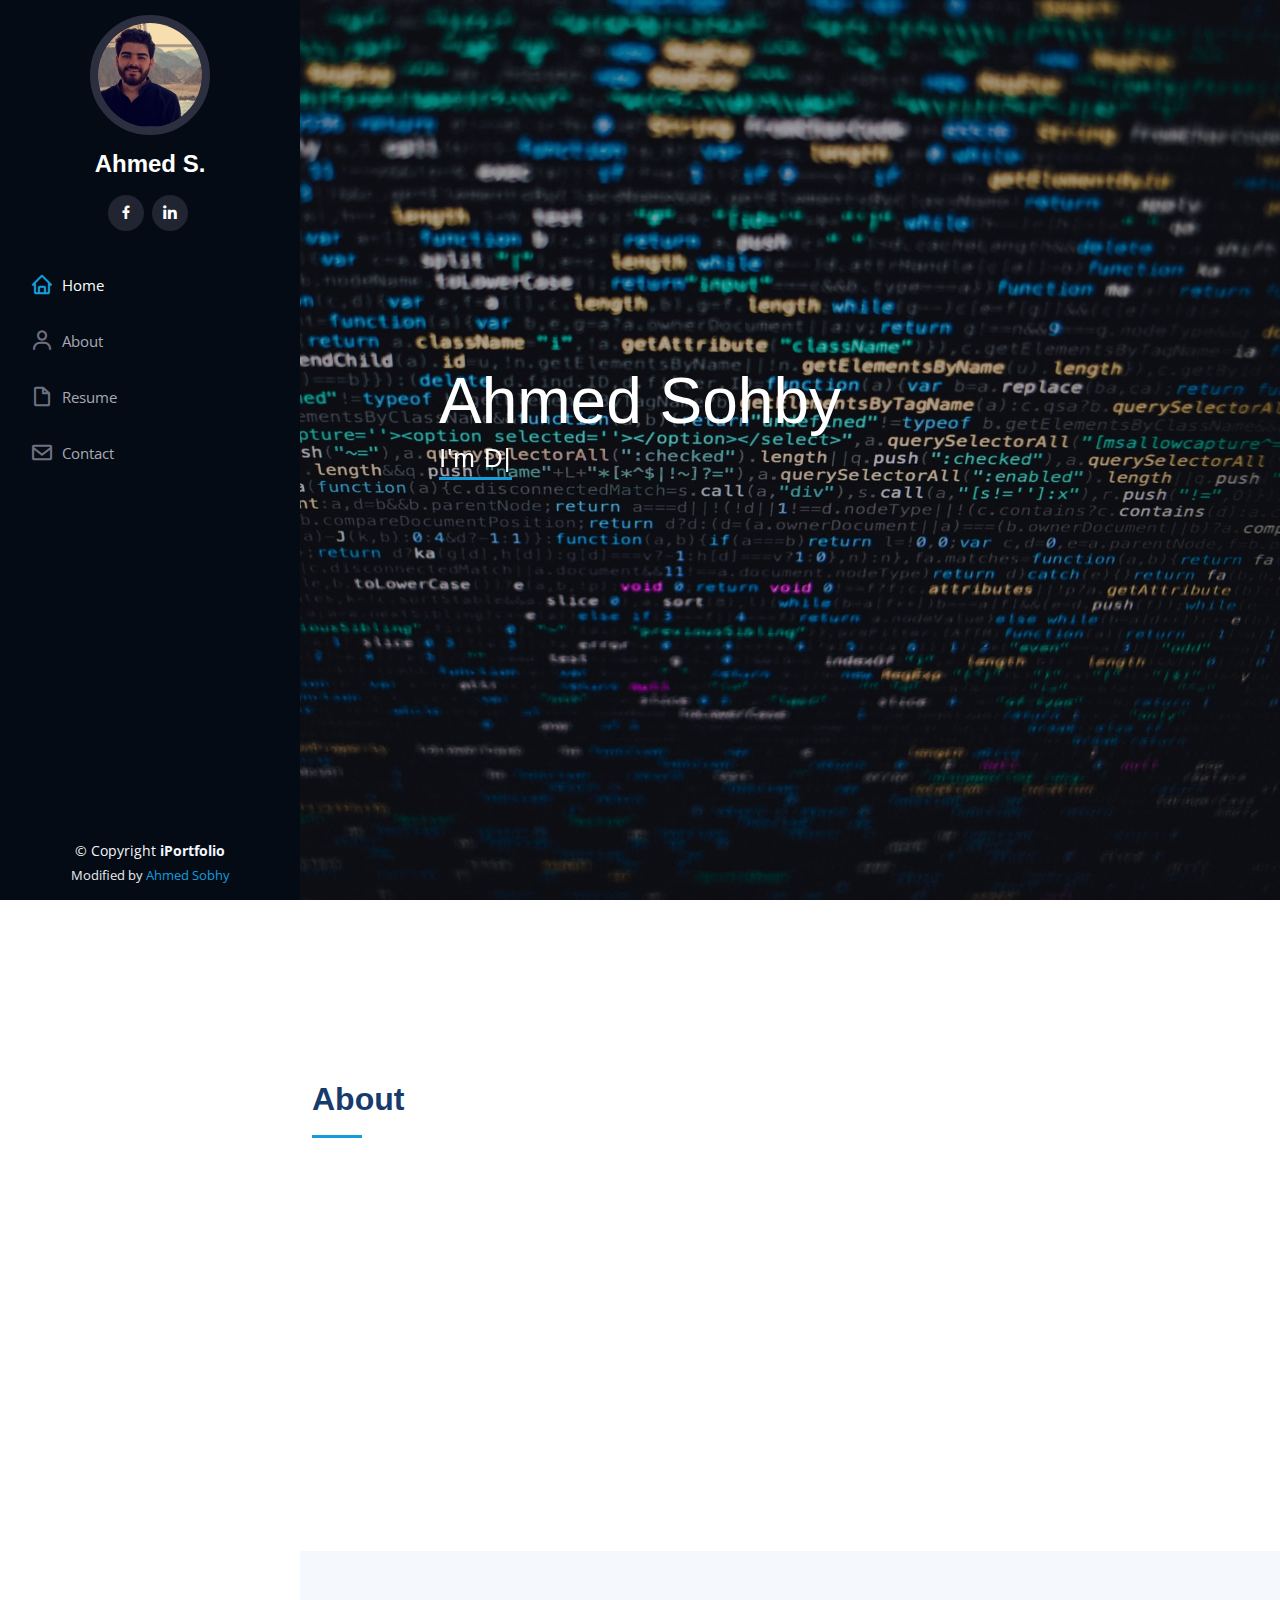
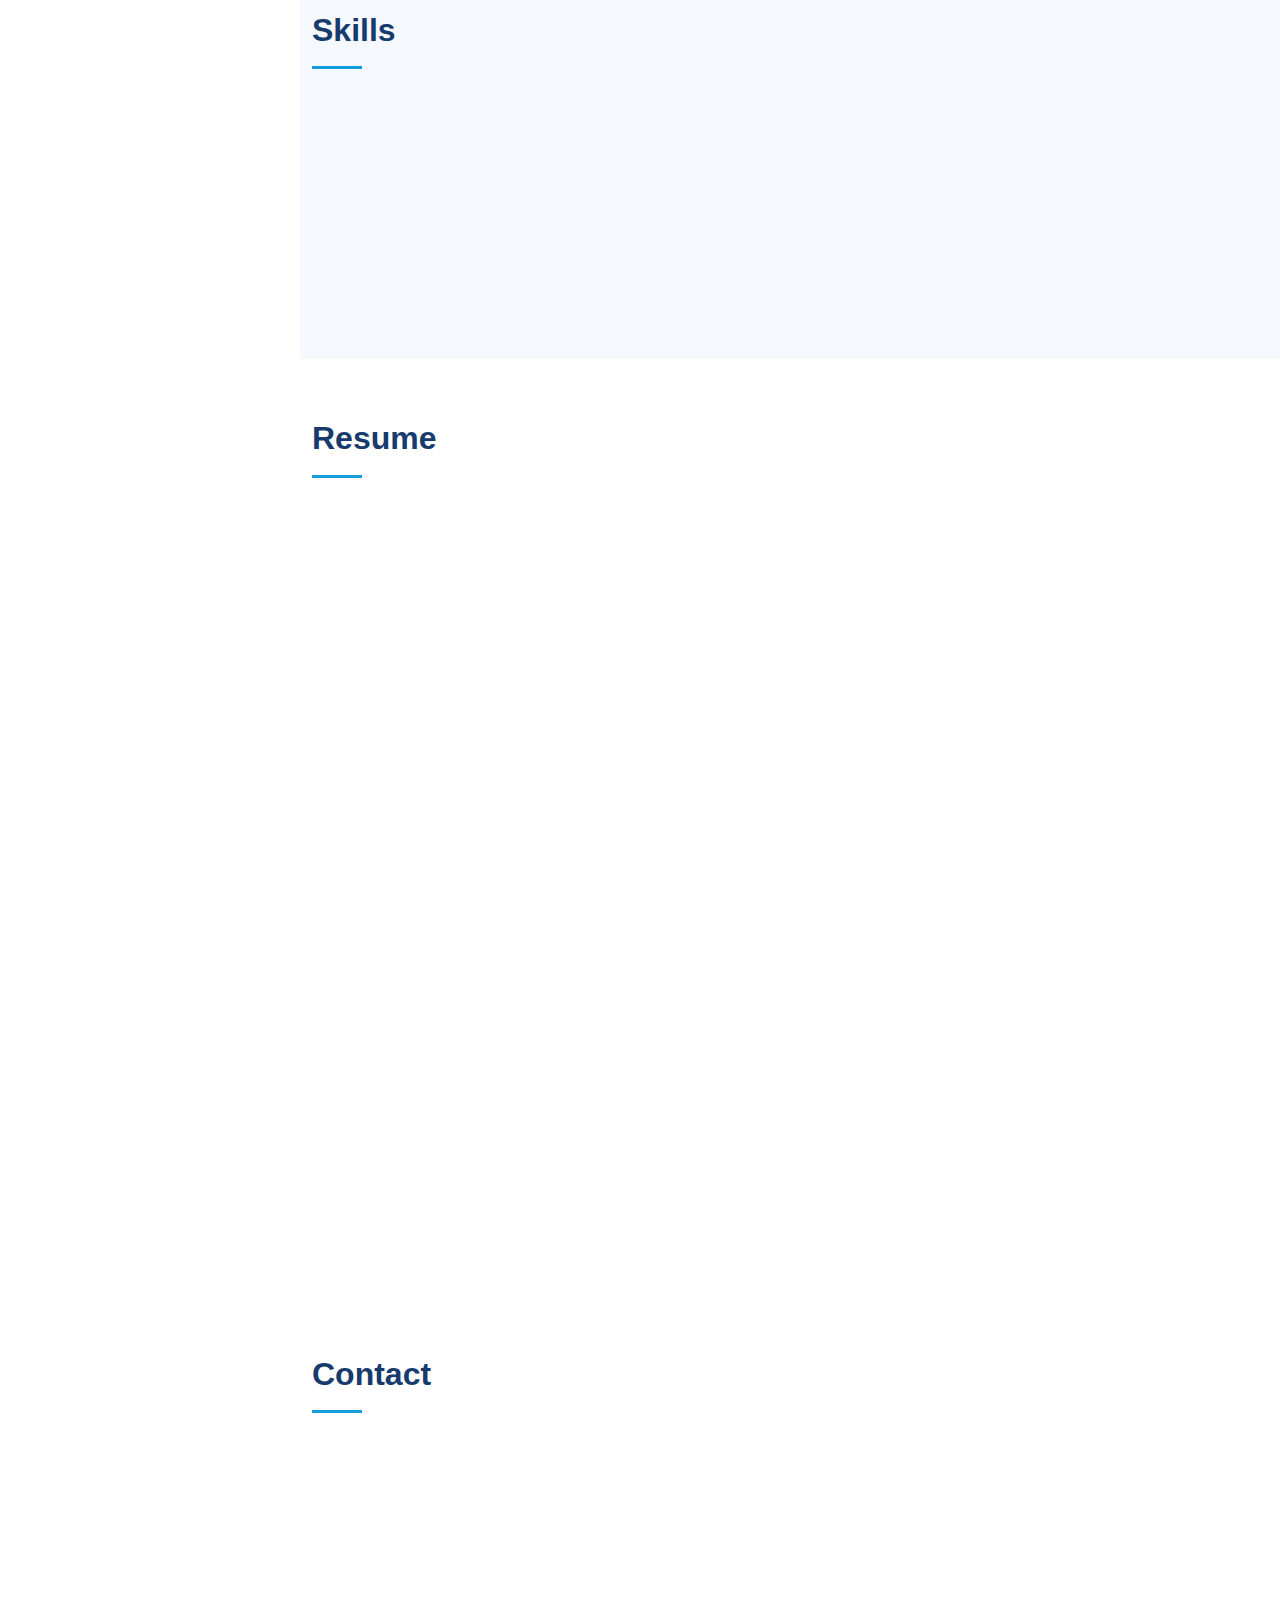
==== commit a84fe69a: "Update index.html" ====
--- a/index.html
+++ b/index.html
@@ -11,7 +11,7 @@
 
   <!-- Favicons -->
   <link href="assets/img/favicon.png" rel="icon">
-  <link href="assets/img/apple-touch-icon.png" rel="apple-touch-icon">
+  <link href="assets/img/apple-touch-icon1.png" rel="apple-touch-icon">
 
   <!-- Google Fonts -->
   <link href="https://fonts.googleapis.com/css?family=Open+Sans:300,300i,400,400i,600,600i,700,700i%7CPT+Raleway:300,300i,400,400i,500,500i,600,600i,700,700i%7CPT+Poppins:300,300i,400,400i,500,500i,600,600i,700,700i" rel="stylesheet">
--- a/assets/css/style.css
+++ b/assets/css/style.css
@@ -1110,3 +1110,8 @@
     visibility: visible;
   }
 }
+
+#button{
+  width: 50%;
+  margin: 0 auto;
+}
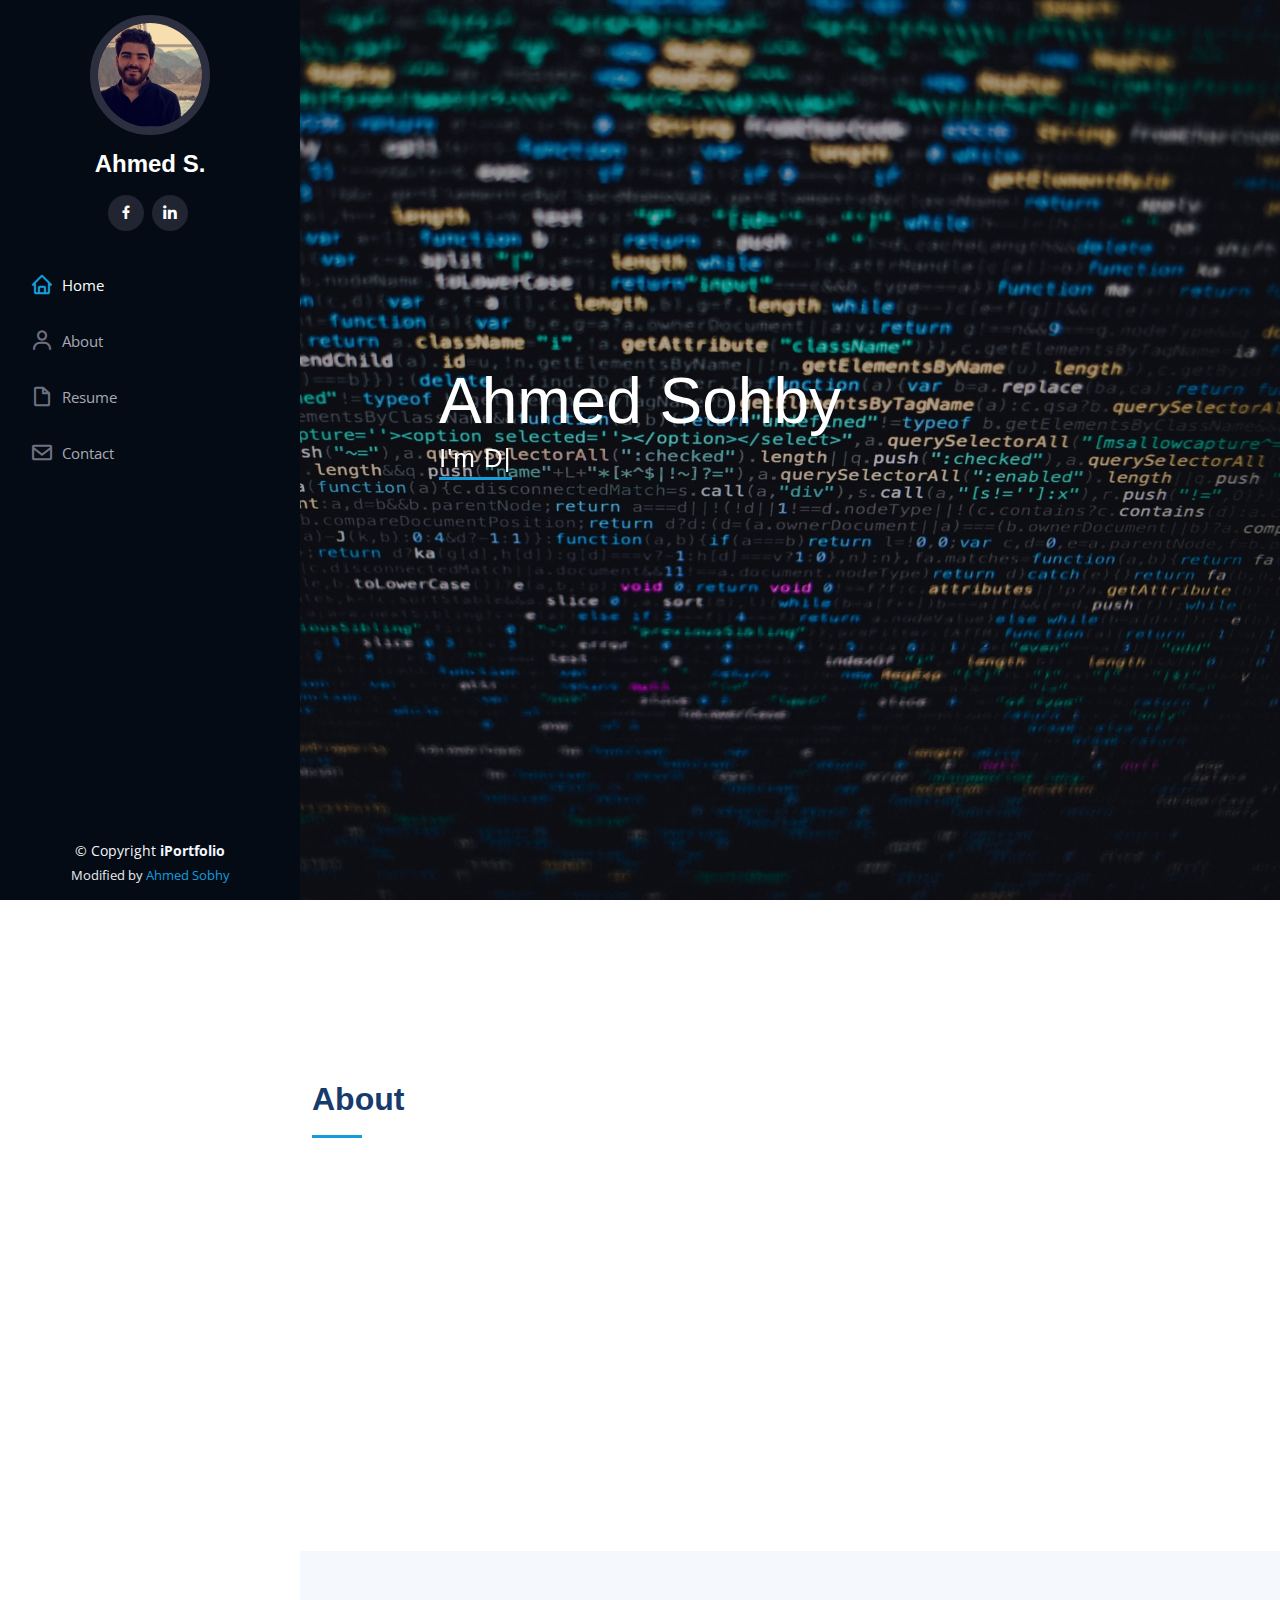
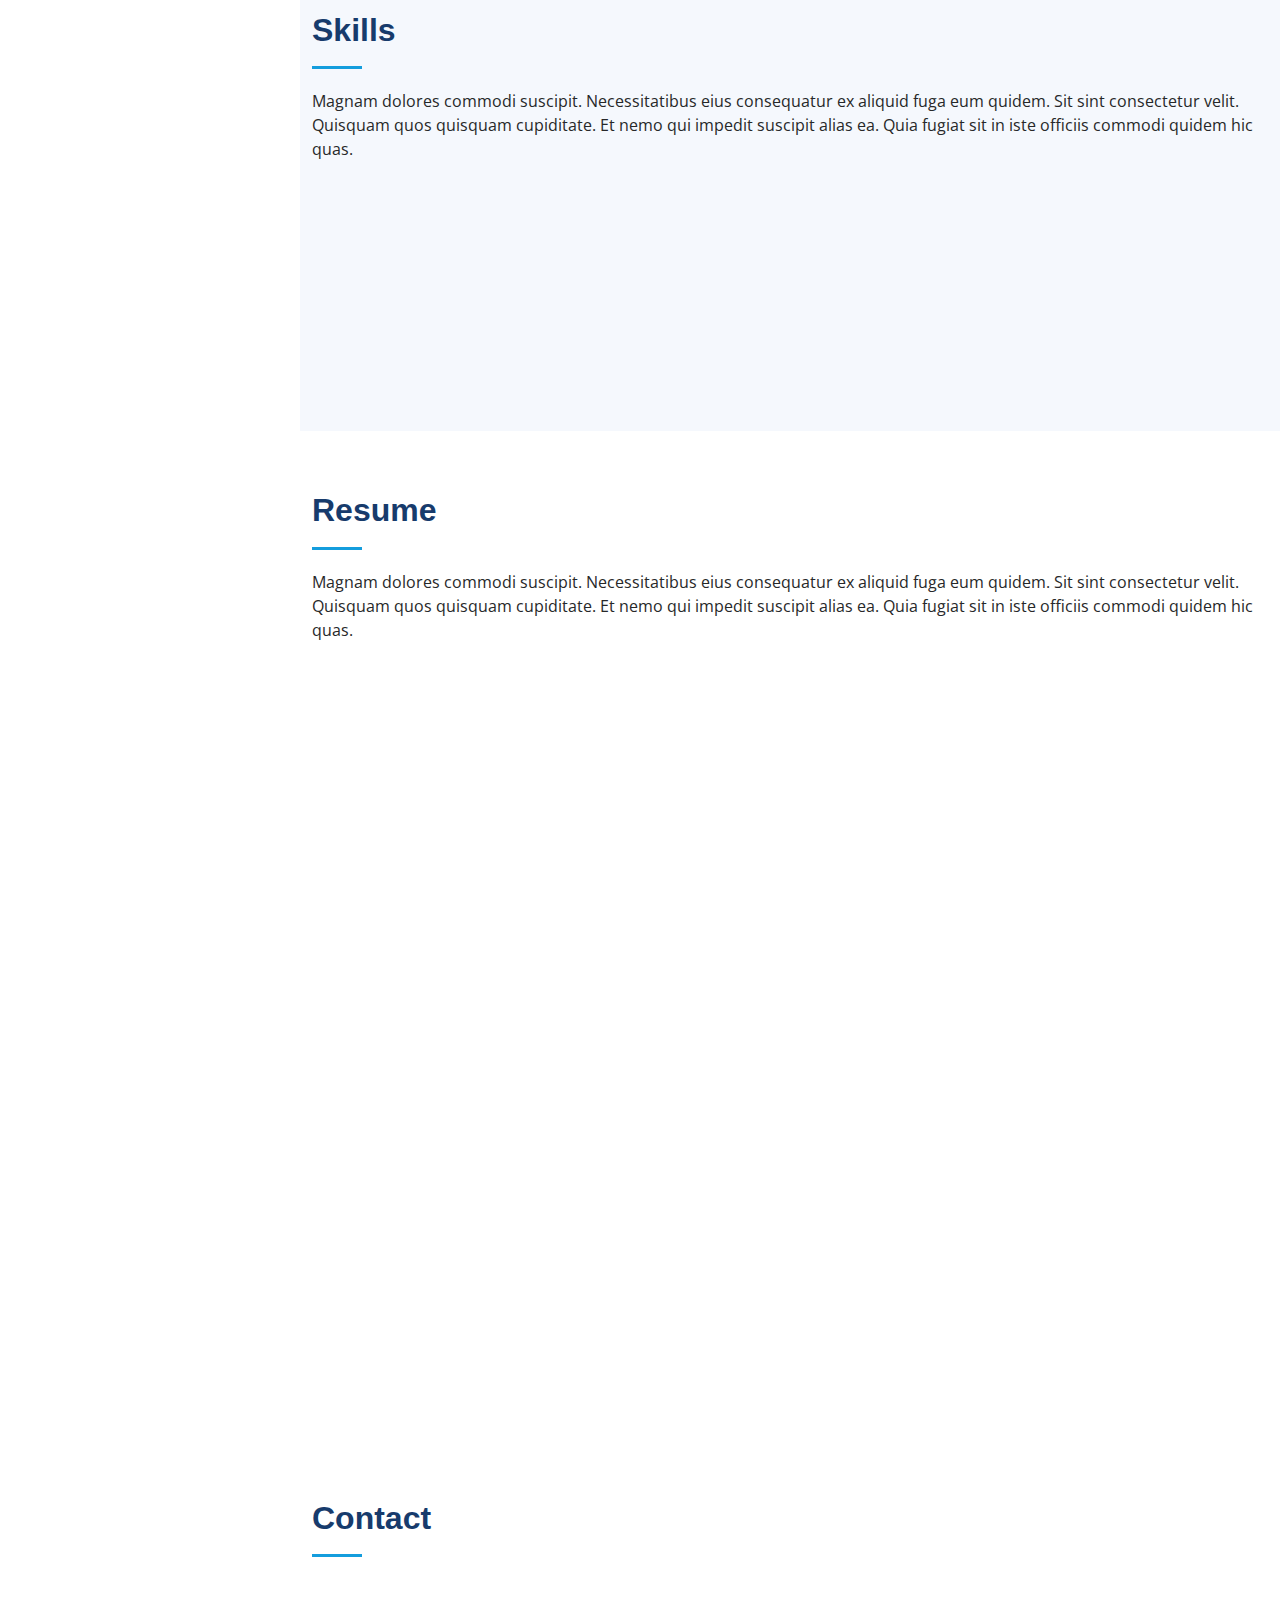
==== commit 5b957080: "Update index.html" ====
--- a/index.html
+++ b/index.html
@@ -11,10 +11,12 @@
 
   <!-- Favicons -->
   <link href="assets/img/favicon.png" rel="icon">
-  <link href="assets/img/apple-touch-icon1.png" rel="apple-touch-icon">
+  <link href="assets/img/apple-touch-icon.png" rel="apple-touch-icon">
 
   <!-- Google Fonts -->
-  <link href="https://fonts.googleapis.com/css?family=Open+Sans:300,300i,400,400i,600,600i,700,700i%7CPT+Raleway:300,300i,400,400i,500,500i,600,600i,700,700i%7CPT+Poppins:300,300i,400,400i,500,500i,600,600i,700,700i" rel="stylesheet">
+  <link
+    href="https://fonts.googleapis.com/css?family=Open+Sans:300,300i,400,400i,600,600i,700,700i%7CPT+Raleway:300,300i,400,400i,500,500i,600,600i,700,700i%7CPT+Poppins:300,300i,400,400i,500,500i,600,600i,700,700i"
+    rel="stylesheet">
 
   <!-- Vendor CSS Files -->
   <link href="assets/vendor/bootstrap/css/bootstrap.min.css" rel="stylesheet">
@@ -27,7 +29,7 @@
   <!-- Template Main CSS File -->
   <link href="assets/css/arrow.css" rel="stylesheet">
   <link href="assets/css/style.css" rel="stylesheet">
-  
+
 
   <!-- =======================================================
   * Template Name: iPortfolio - v2.0.3
@@ -54,7 +56,8 @@
           <a href="https://www.facebook.com/A.Mohammed97" class="facebook"><i class="bx bxl-facebook"></i></a>
           <!-- <a href="#" class="instagram"><i class="bx bxl-instagram"></i></a> -->
           <!-- <a href="#" class="google-plus"><i class="bx bxl-skype"></i></a> -->
-          <a href="https://www.linkedin.com/in/ahmed-mohammed-aast/" class="linkedin"><i class="bx bxl-linkedin"></i></a>
+          <a href="https://www.linkedin.com/in/ahmed-mohammed-aast/" class="linkedin"><i
+              class="bx bxl-linkedin"></i></a>
         </div>
       </div>
 
@@ -81,15 +84,14 @@
       <p> <span class="typed" data-typed-items=" I'm Developer, I'm Freelancer, I Love You &#10084;&#65039;"></span></p>
     </div>
   </section>
-  
-   <section id="section07" class="demo">
-      <a><span></span><span></span><span></span></a>
-   </section>
-
-  
-  
- 
-  
+
+  <section id="section07" class="demo">
+    <a><span></span> <span></span> <span></span></a>
+
+  </section>
+
+
+
   <!-- End Hero -->
   <main id="main">
 
@@ -140,13 +142,16 @@
       </div>
     </section><!-- End About Section -->
 
-    
+
     <!-- ======= Skills Section ======= -->
     <section id="skills" class="skills section-bg">
       <div class="container">
 
         <div class="section-title">
           <h2>Skills</h2>
+          <p>Magnam dolores commodi suscipit. Necessitatibus eius consequatur ex aliquid fuga eum quidem. Sit sint
+            consectetur velit. Quisquam quos quisquam cupiditate. Et nemo qui impedit suscipit alias ea. Quia fugiat sit
+            in iste officiis commodi quidem hic quas.</p>
         </div>
 
         <div class="row skills-content">
@@ -156,21 +161,24 @@
             <div class="progress">
               <span class="skill">HTML <i class="val">100%</i></span>
               <div class="progress-bar-wrap">
-                <div class="progress-bar" role="progressbar" aria-valuenow="100" aria-valuemin="0" aria-valuemax="100"></div>
+                <div class="progress-bar" role="progressbar" aria-valuenow="100" aria-valuemin="0" aria-valuemax="100">
+                </div>
               </div>
             </div>
 
             <div class="progress">
               <span class="skill">CSS <i class="val">80%</i></span>
               <div class="progress-bar-wrap">
-                <div class="progress-bar" role="progressbar" aria-valuenow="80" aria-valuemin="0" aria-valuemax="100"></div>
+                <div class="progress-bar" role="progressbar" aria-valuenow="80" aria-valuemin="0" aria-valuemax="100">
+                </div>
               </div>
             </div>
 
             <div class="progress">
               <span class="skill">JavaScript <i class="val">40%</i></span>
               <div class="progress-bar-wrap">
-                <div class="progress-bar" role="progressbar" aria-valuenow="40" aria-valuemin="0" aria-valuemax="100"></div>
+                <div class="progress-bar" role="progressbar" aria-valuenow="40" aria-valuemin="0" aria-valuemax="100">
+                </div>
               </div>
             </div>
 
@@ -181,21 +189,24 @@
             <div class="progress">
               <span class="skill">C <i class="val">80%</i></span>
               <div class="progress-bar-wrap">
-                <div class="progress-bar" role="progressbar" aria-valuenow="80" aria-valuemin="0" aria-valuemax="100"></div>
+                <div class="progress-bar" role="progressbar" aria-valuenow="80" aria-valuemin="0" aria-valuemax="100">
+                </div>
               </div>
             </div>
 
             <div class="progress">
               <span class="skill">ROS <i class="val">65%</i></span>
               <div class="progress-bar-wrap">
-                <div class="progress-bar" role="progressbar" aria-valuenow="65" aria-valuemin="0" aria-valuemax="100"></div>
+                <div class="progress-bar" role="progressbar" aria-valuenow="65" aria-valuemin="0" aria-valuemax="100">
+                </div>
               </div>
             </div>
 
             <div class="progress">
               <span class="skill">Python <i class="val">55%</i></span>
               <div class="progress-bar-wrap">
-                <div class="progress-bar" role="progressbar" aria-valuenow="55" aria-valuemin="0" aria-valuemax="100"></div>
+                <div class="progress-bar" role="progressbar" aria-valuenow="55" aria-valuemin="0" aria-valuemax="100">
+                </div>
               </div>
             </div>
 
@@ -213,6 +224,9 @@
 
         <div class="section-title">
           <h2>Resume</h2>
+          <p>Magnam dolores commodi suscipit. Necessitatibus eius consequatur ex aliquid fuga eum quidem. Sit sint
+            consectetur velit. Quisquam quos quisquam cupiditate. Et nemo qui impedit suscipit alias ea. Quia fugiat sit
+            in iste officiis commodi quidem hic quas.</p>
         </div>
 
         <div class="row">
@@ -220,16 +234,20 @@
             <h3 class="resume-title">Sumary</h3>
             <div class="resume-item pb-0">
               <h4>Ahmed Mohammed Sobhy</h4>
-              <p><em>A new alumni mechatronics engineer, Enthusiastic for programming filed for a professional level as well as for adding some innovation in my day by day life.
-              </em></p>
+              <p><em>A new alumni mechatronics engineer, Enthusiastic for programming filed for a professional level as
+                  well as for adding some innovation in my day by day life.
+                </em></p>
               <p><em>
-                  I also worked on a useful graduation project. Constructively, I have experience with the robotic operating system (ROS), web design, and embedded system.
-              </em></p> 
-              <p><em>  
-                  My graduation project was a small semi-autonomous submarine (ROV) utilizing ROS as the principle disseminating purpose of all information, between a PC and Raspberry-Pi inside the ROV and a signal web page as an interface.
-              </em></p>
+                  I also worked on a useful graduation project. Constructively, I have experience with the robotic
+                  operating system (ROS), web design, and embedded system.
+                </em></p>
+              <p><em>
+                  My graduation project was a small semi-autonomous submarine (ROV) utilizing ROS as the principle
+                  disseminating purpose of all information, between a PC and Raspberry-Pi inside the ROV and a signal
+                  web page as an interface.
+                </em></p>
               <ul>
-              
+
               </ul>
             </div>
 
@@ -246,7 +264,7 @@
               <p><em>IMT school</em></p>
             </div>
 
-            
+
           </div>
           <div class="col-lg-6" data-aos="fade-up" data-aos-delay="100">
             <h3 class="resume-title">Experience</h3>
@@ -261,7 +279,7 @@
                 <li>Oversee the efficient use of production project budgets ranging from $2,000 - $25,000</li>
               </ul> -->
             </div>
-            
+
           </div>
         </div>
 
@@ -274,14 +292,14 @@
       <div class="container">
 
         <div class="section-title">
-           <h2>Contact</h2>
+          <h2>Contact</h2>
           <!--<p>Magnam dolores commodi suscipit. Necessitatibus eius consequatur ex aliquid fuga eum quidem. Sit sint consectetur velit. Quisquam quos quisquam cupiditate. Et nemo qui impedit suscipit alias ea. Quia fugiat sit in iste officiis commodi quidem hic quas.</p>
-        --> 
-        </div> 
+        -->
+        </div>
 
         <div class="row" data-aos="fade-in">
 
-          <div class=" col-lg-12  d-flex align-items-stretch">
+          <div class=" col-lg-5  d-flex align-items-stretch">
             <div class="info">
               <div class="address">
                 <i class="icofont-google-map"></i>
@@ -301,24 +319,66 @@
                 <p>+201274638009</p>
               </div>
 
-              <iframe src="https://www.google.com/maps/embed?pb=!1m18!1m12!1m3!1d4109.891367036622!2d31.10958412815962!3d29.979633538263222!2m3!1f0!2f0!3f0!3m2!1i1024!2i768!4f13.1!3m3!1m2!1s0x14584f898a2fae6f%3A0x5140c8664e53e4e6!2zMjnCsDU4JzU0LjkiTiAzMcKwMDYnMjkuNCJF!5e0!3m2!1sen!2seg!4v1612114255835!5m2!1sen!2seg"  style="border:0; width: 100%; height: 290px;" allowfullscreen></iframe>
-            </div>  
-          </div>
-        </div>
-          
+              <iframe
+                src="https://www.google.com/maps/embed?pb=!1m18!1m12!1m3!1d4109.891367036622!2d31.10958412815962!3d29.979633538263222!2m3!1f0!2f0!3f0!3m2!1i1024!2i768!4f13.1!3m3!1m2!1s0x14584f898a2fae6f%3A0x5140c8664e53e4e6!2zMjnCsDU4JzU0LjkiTiAzMcKwMDYnMjkuNCJF!5e0!3m2!1sen!2seg!4v1612114255835!5m2!1sen!2seg"
+                style="border:0; width: 100%; height: 290px;" allowfullscreen></iframe>
+            </div>
+          </div>
+
+
+          <div class="col-lg-7 mt-5 mt-lg-0 d-flex align-items-stretch">
+            <form action="forms/contact.php" method="post" class="php-email-form">
+              <div class="row">
+                <div class="form-group col-md-6">
+                  <label for="name">Your Name</label>
+                  <input type="text" name="name" class="form-control" id="name" data-rule="minlen:4"
+                    data-msg="Please enter at least 4 chars" />
+                  <div class="validate"></div>
+                </div>
+                <div class="form-group col-md-6">
+                  <label for="name">Your Email</label>
+                  <input type="email" class="form-control" name="email" id="email" data-rule="email"
+                    data-msg="Please enter a valid email" />
+                  <div class="validate"></div>
+                </div>
+              </div>
+              <div class="form-group">
+                <label for="name">Subject</label>
+                <input type="text" class="form-control" name="subject" id="subject" data-rule="minlen:4"
+                  data-msg="Please enter at least 8 chars of subject" />
+                <div class="validate"></div>
+              </div>
+              <div class="form-group">
+                <label for="name">Message</label>
+                <textarea class="form-control" name="message" rows="10" data-rule="required"
+                  data-msg="Please write something for us"></textarea>
+                <div class="validate"></div>
+              </div>
+              <div class="mb-3">
+                <div class="loading">Loading</div>
+                <div class="error-message"></div>
+                <div class="sent-message">Your message has been sent. Thank you!</div>
+              </div>
+              <div class="text-center"><button type="submit">Send Message</button></div>
+            </form>
+          </div>
+        </div>
+
 
       </div>
 
       <div class="container" id="add-contact">
         <div class="row">
-          <a href="assets/ahmed-mohammed.vcf" id="button" class="btn btn-outline-secondary  col-xs-4 " role="button"><h4><b> Add Contact </b></h4></a>
-     
-        </div>
-      </div>
-      
+          <a href="assets/ahmed-mohammed.vcf" id="button" class="btn btn-outline-secondary " role="button">
+            <h4><b> Add Contact </b></h4>
+          </a>
+          <!-- <button type="button" class="btn btn-primary btn-lg-6 btn-block">Add contact</button> -->
+        </div>
+      </div>
+
     </section>
-     
-    
+
+
     <!-- End Contact Section -->
 
   </main><!-- End #main -->
